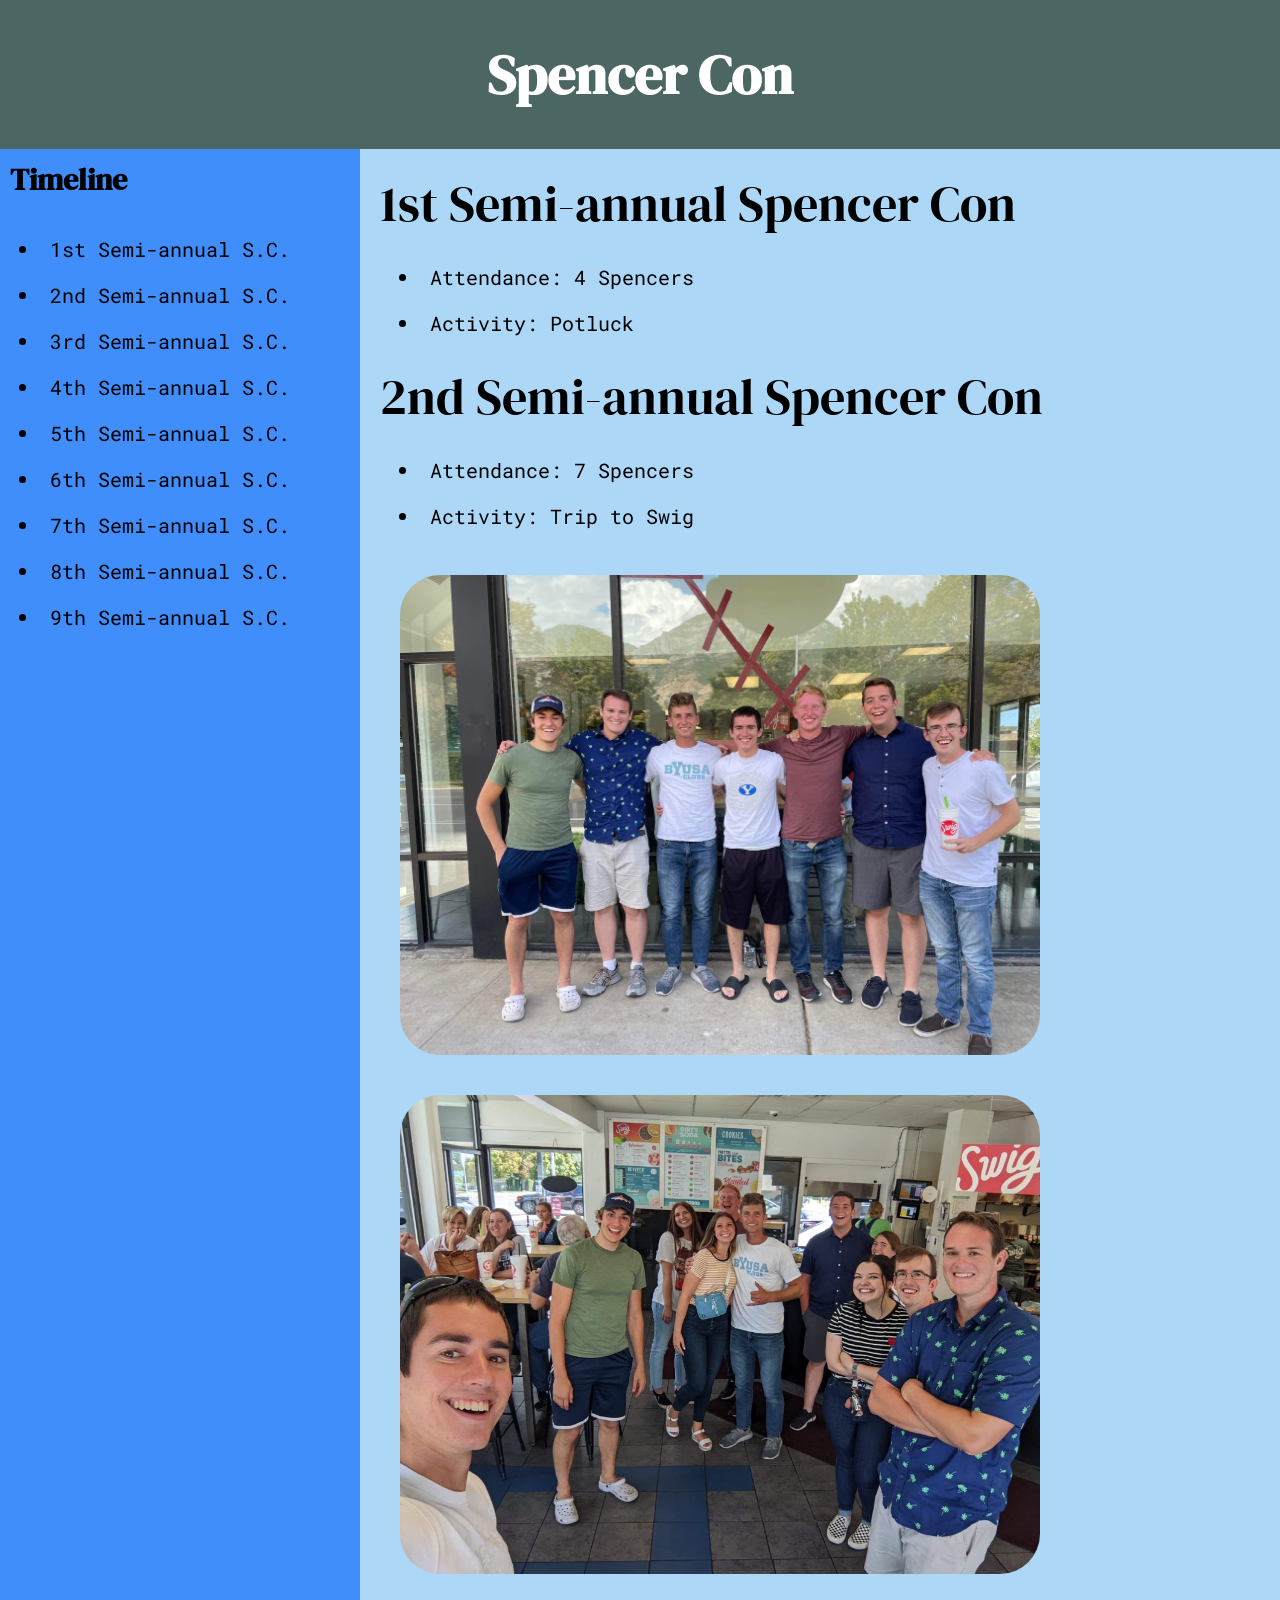
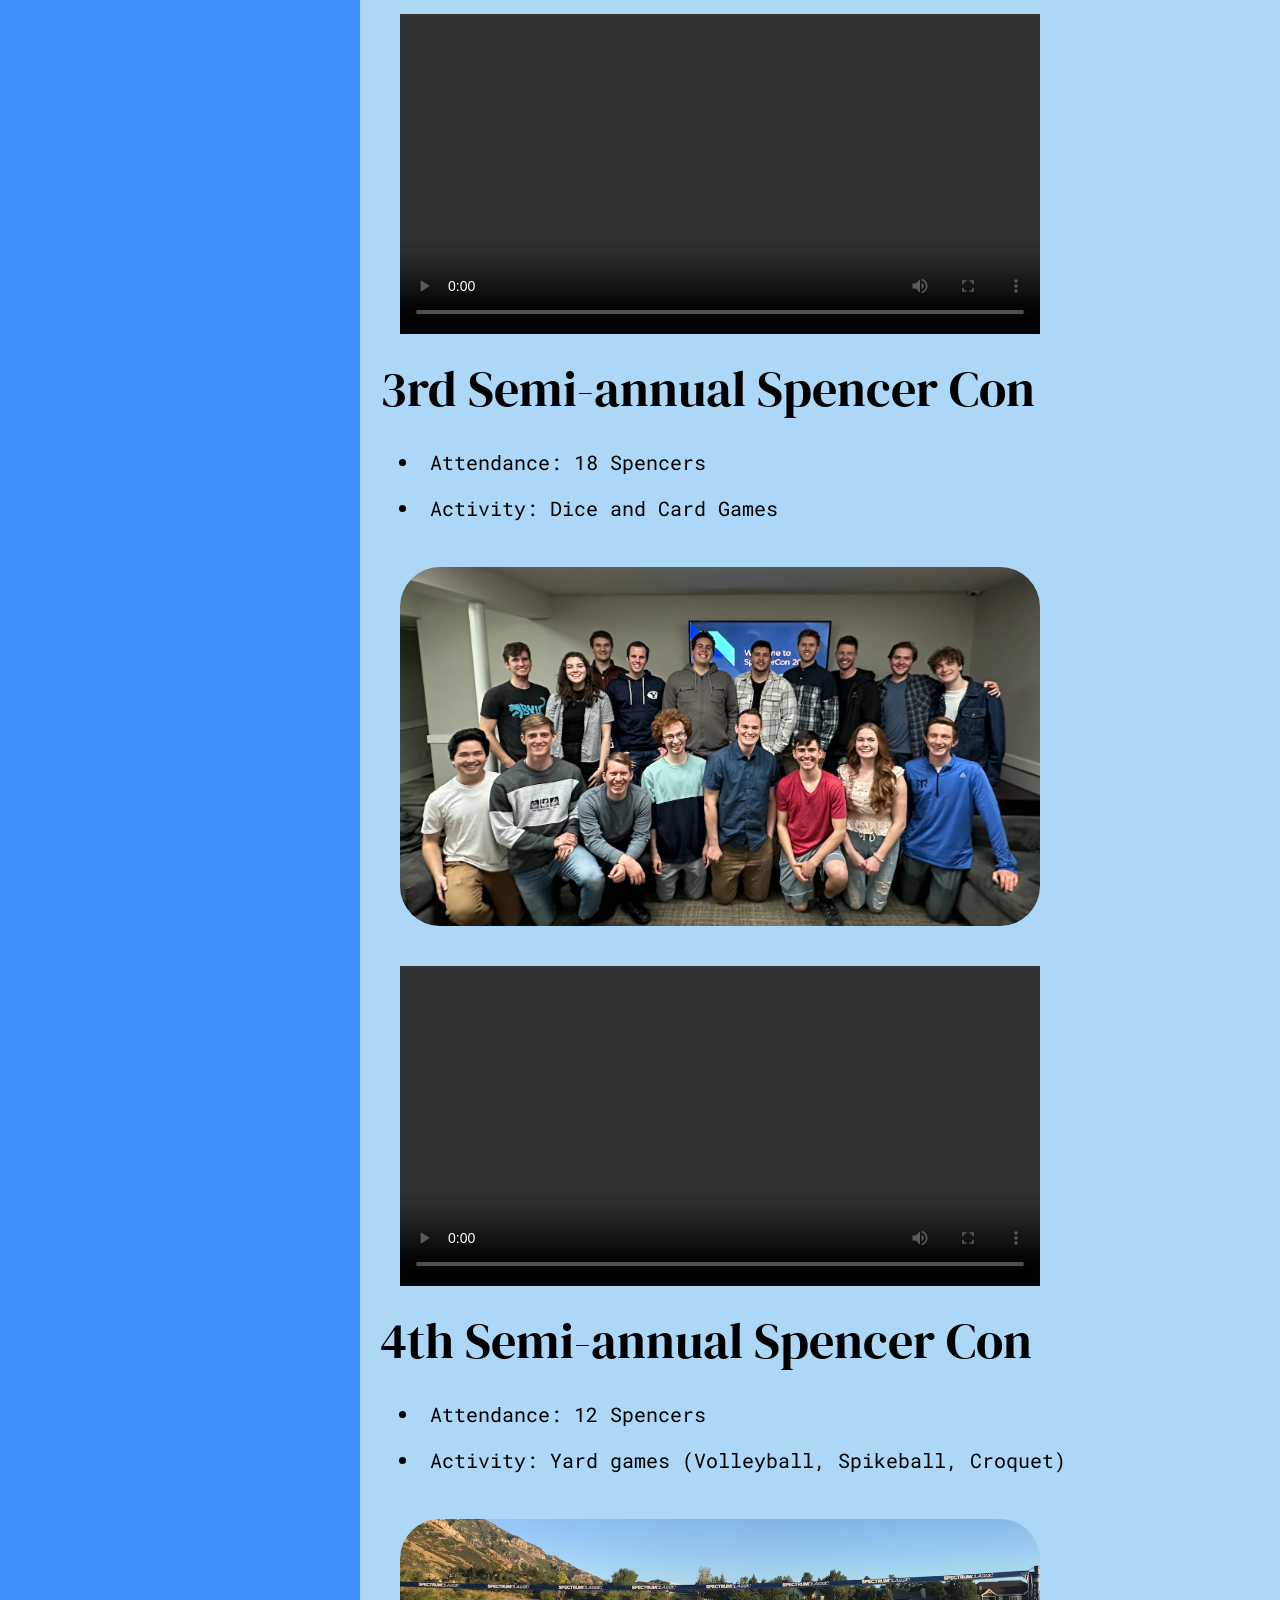
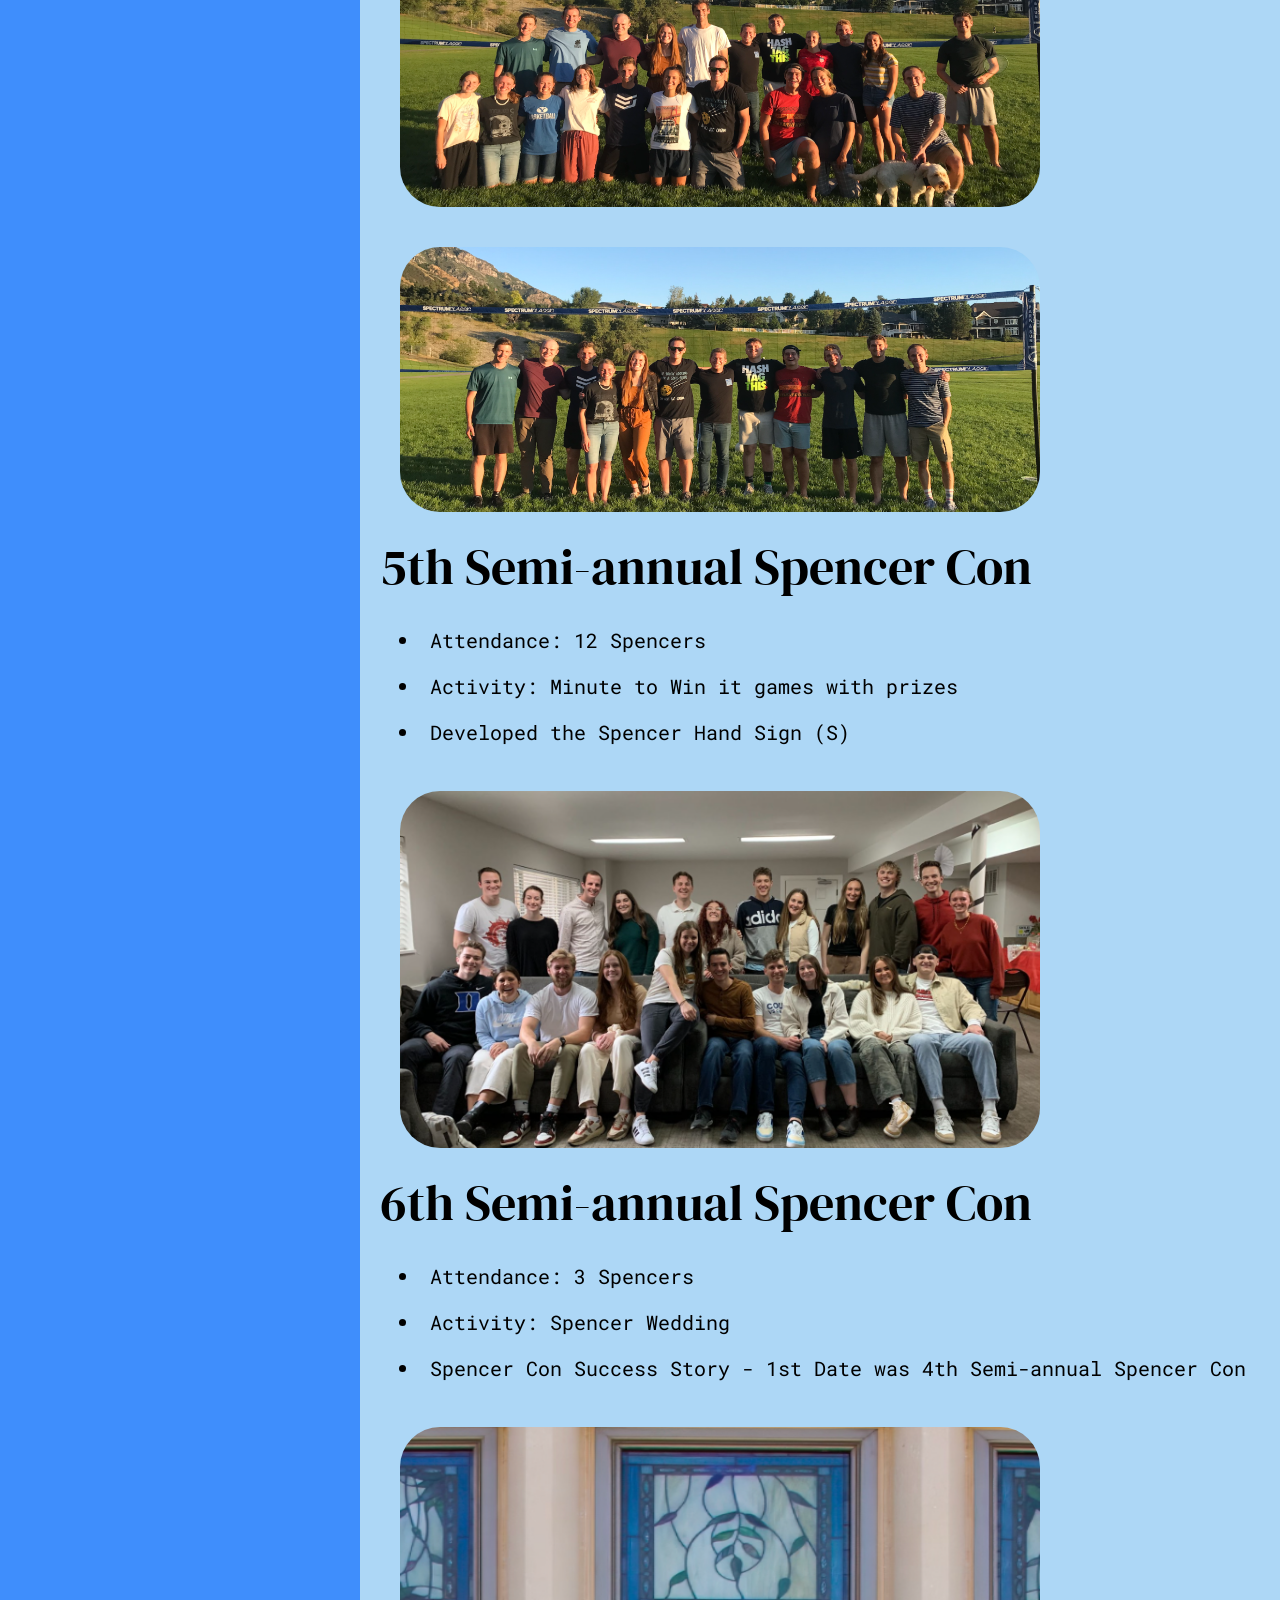
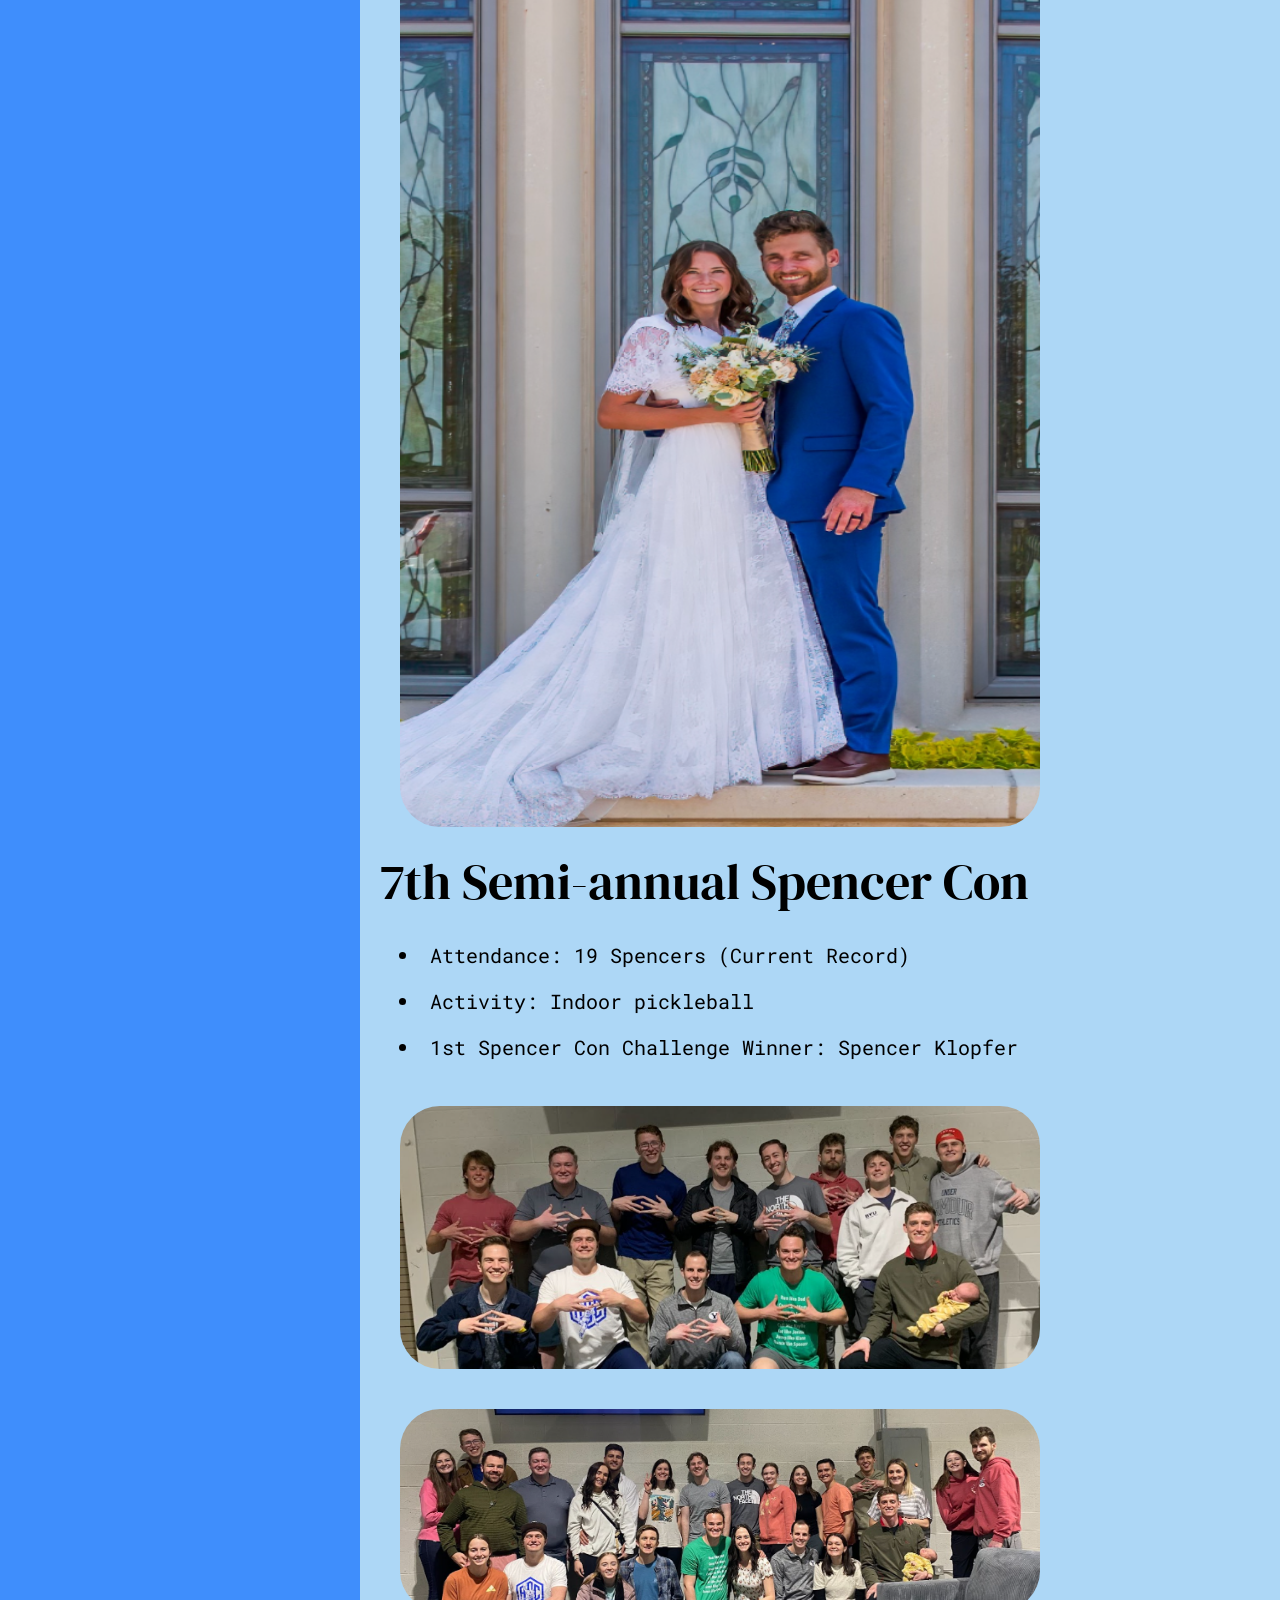
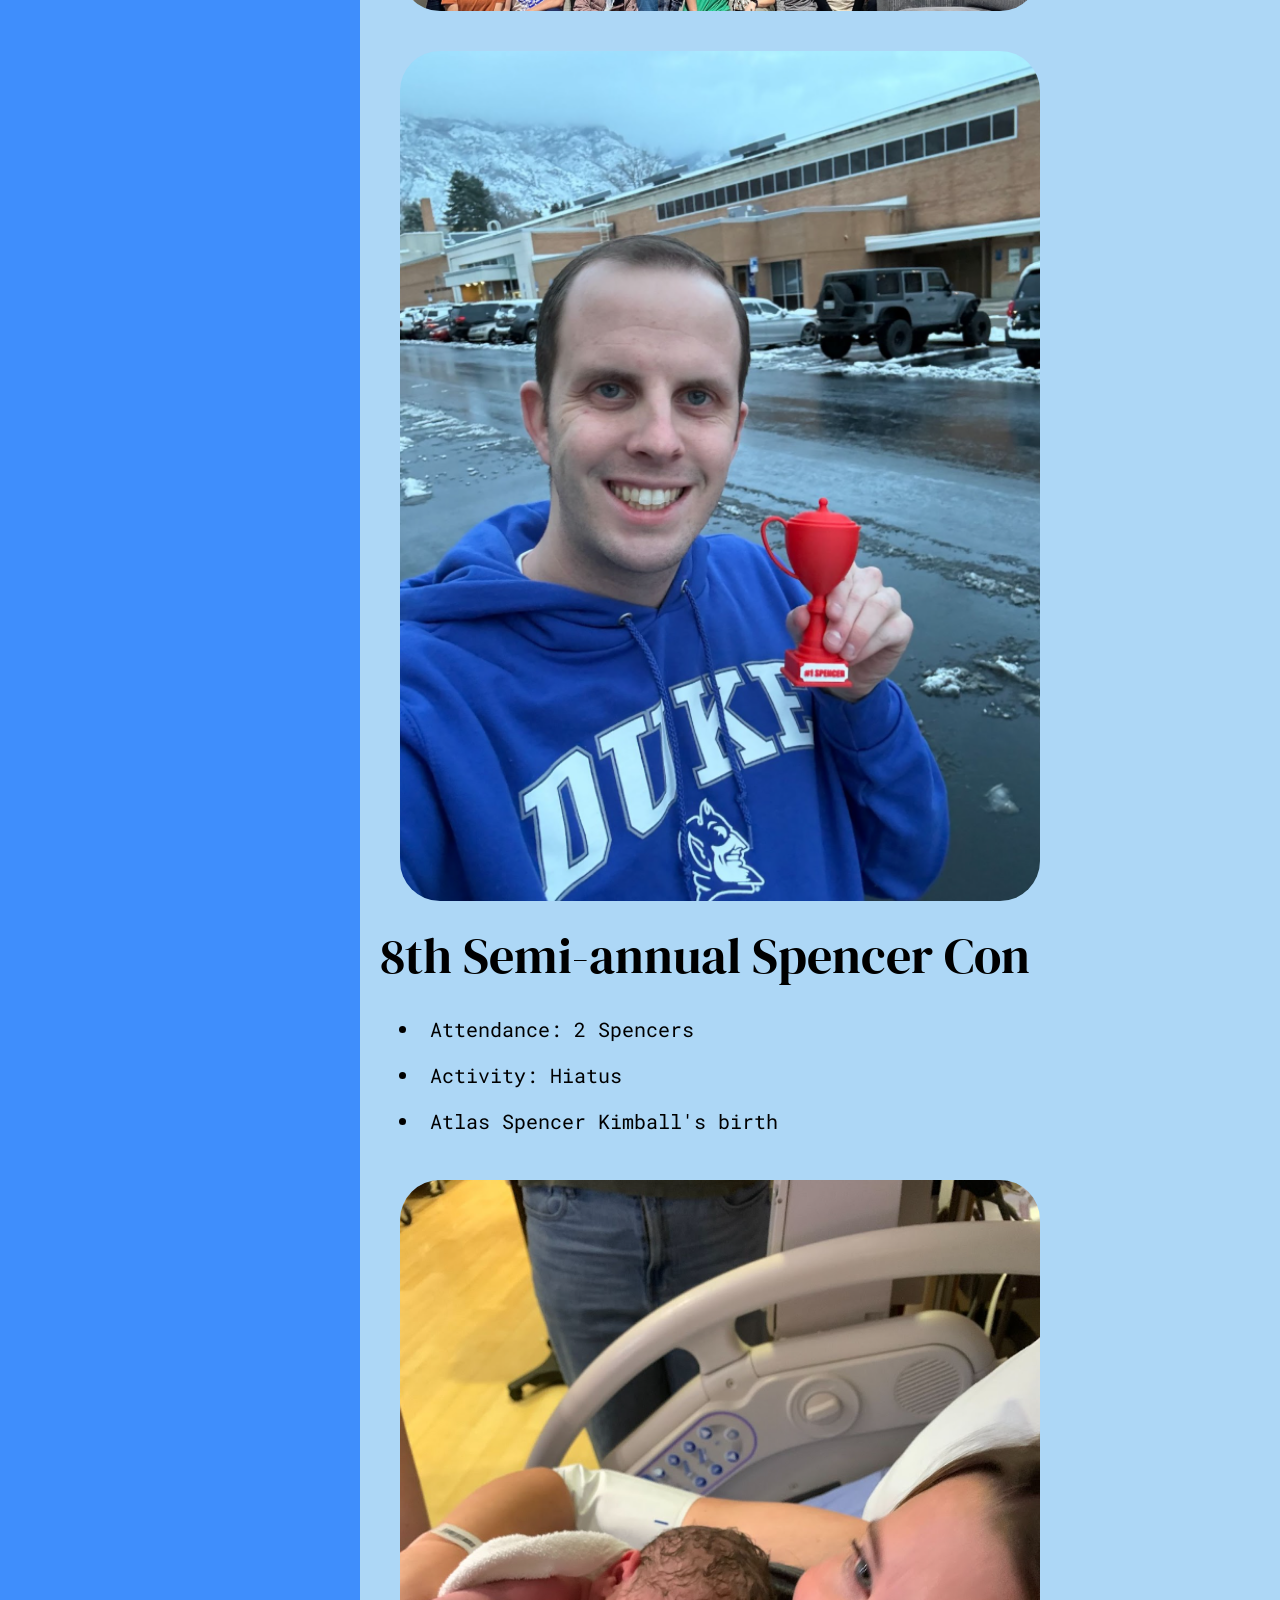
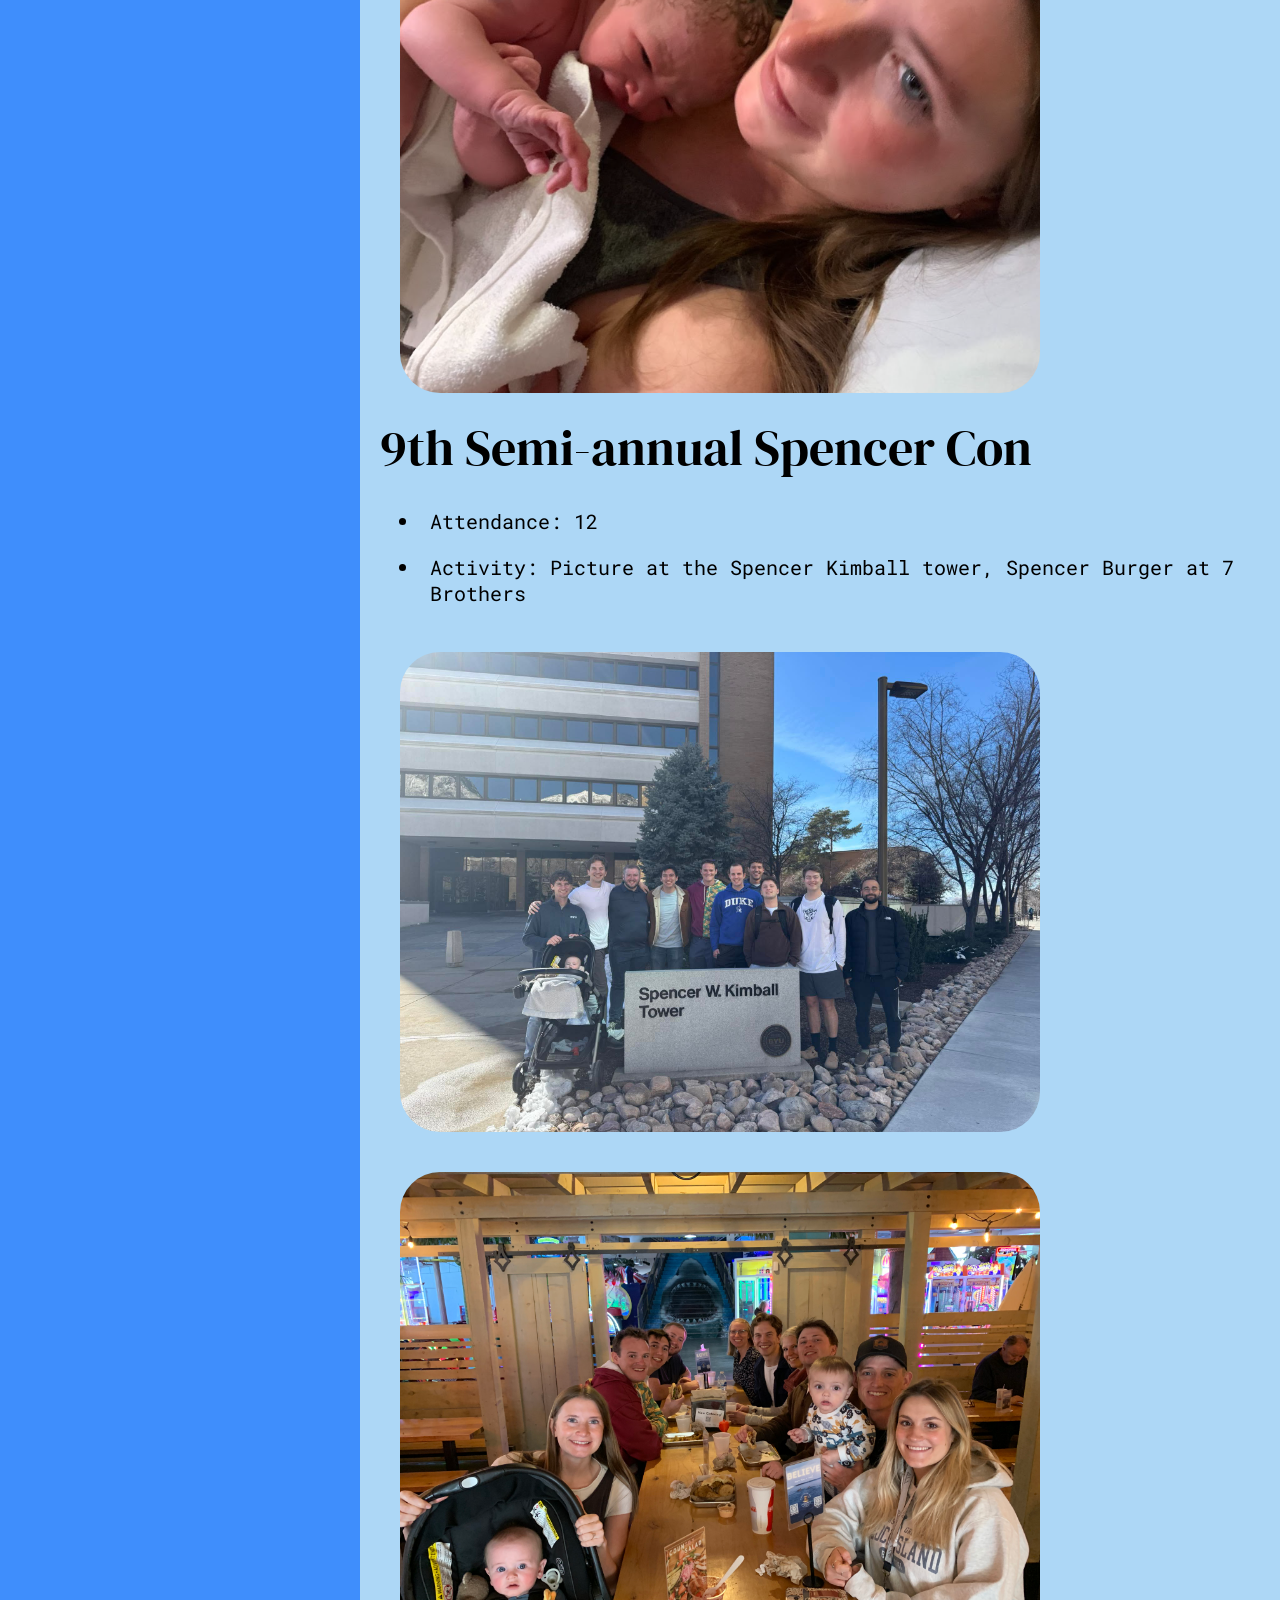
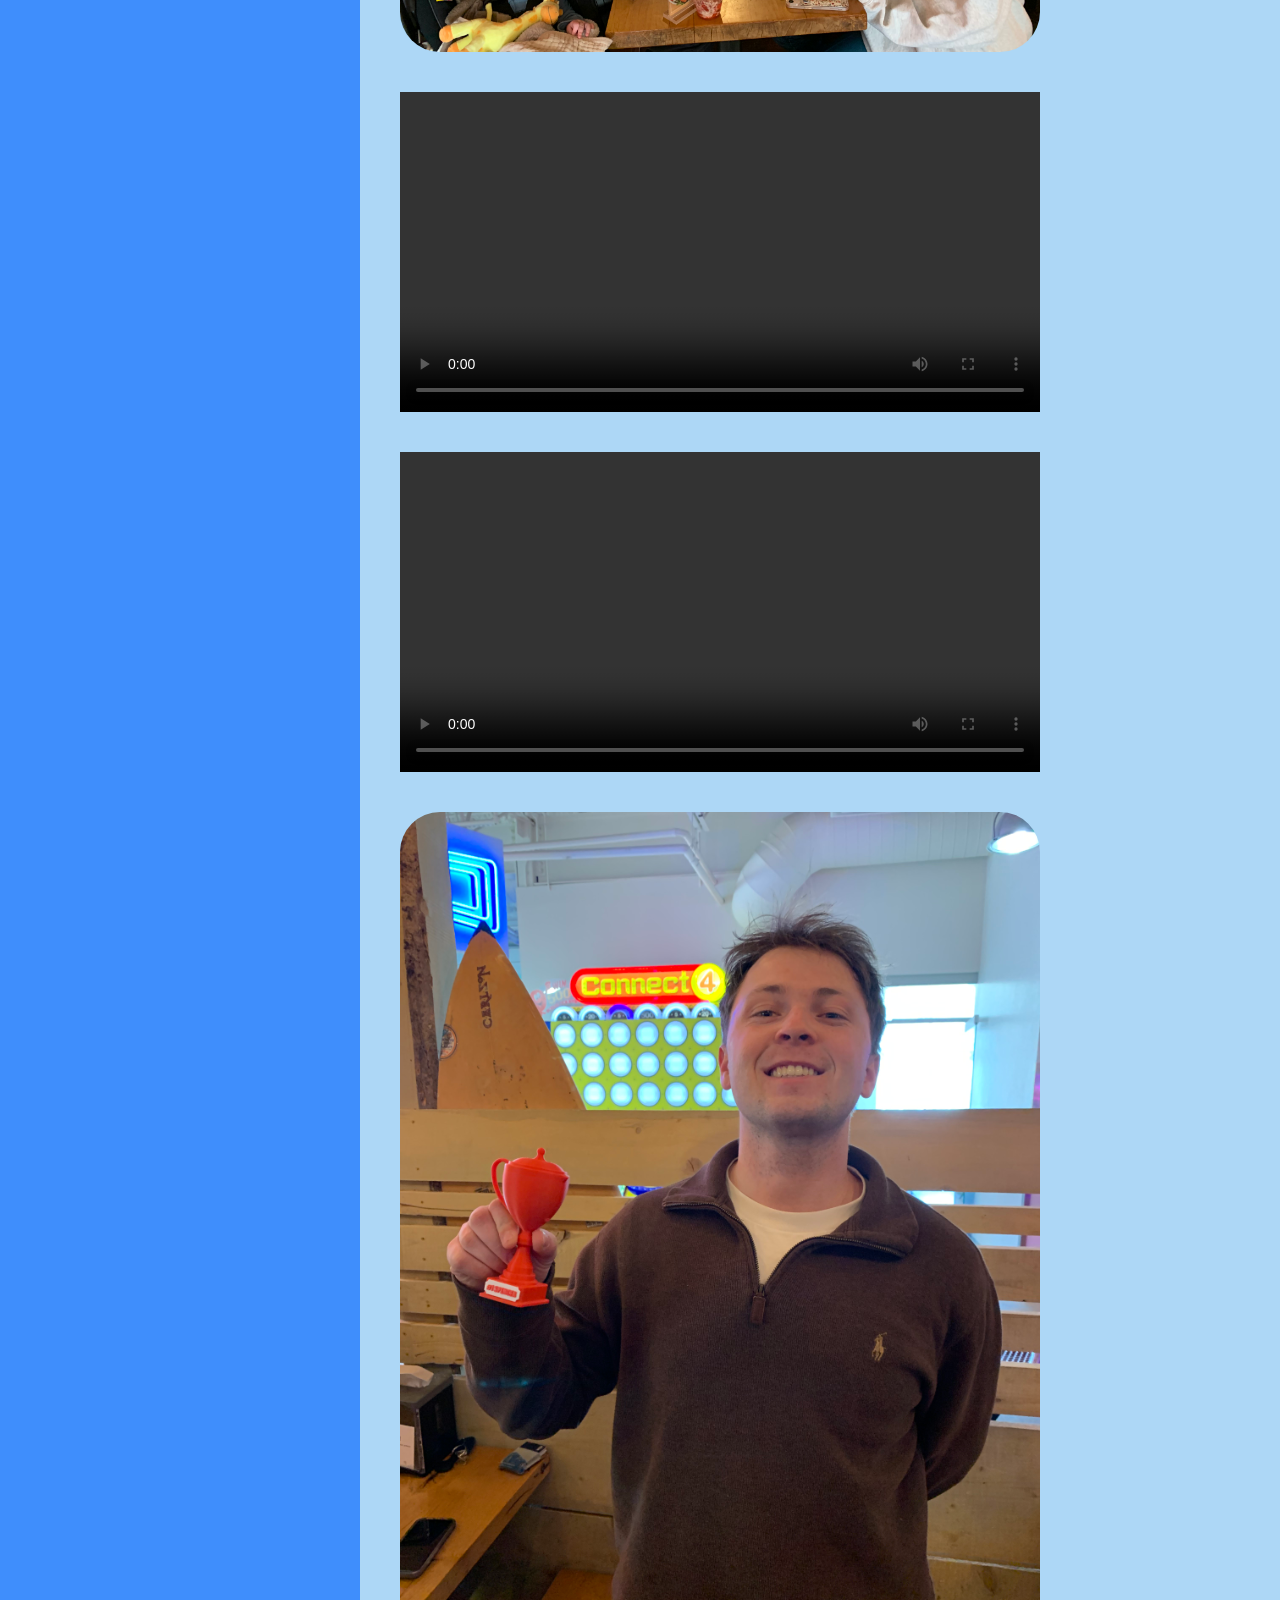
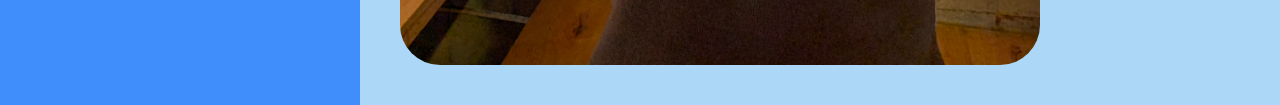
==== history.html @ 9cb213ca "Updated the history html file" ====
<!DOCTYPE html>
<html lang="en">
<head>
    <meta charset="UTF-8">
    <meta name="viewport" content="width=device-width, initial-scale=1.0">
    <link rel="stylesheet" href="styles.css">
    <link rel="icon" type="png" href="s_c_icon.png">
    <title>SpencerCon</title>

    <!-- Objective - Using my devtool demo font pairing! -->
    <link rel="preconnect" href="https://fonts.googleapis.com">
    <link rel="preconnect" href="https://fonts.gstatic.com" crossorigin>
    <link href="https://fonts.googleapis.com/css2?family=DM+Serif+Display:ital@0;1&family=Roboto+Mono:ital,wght@0,100..700;1,100..700&display=swap" rel="stylesheet">
</head>

<!-- Header -->
<header>
    <div class="header-container">
        <h1>Spencer Con</h1>

    </div>
</header>

<!-- Side Bar Navigation -->
<aside>
    <h3>Timeline</h3>

    <ul>
        <li>1st Semi-annual S.C.</li>
        <li>2nd Semi-annual S.C.</li>
        <li>3rd Semi-annual S.C.</li>
        <li>4th Semi-annual S.C.</li>
        <li>5th Semi-annual S.C.</li>
        <li>6th Semi-annual S.C.</li>
        <li>7th Semi-annual S.C.</li>
        <li>8th Semi-annual S.C.</li>
        <li>9th Semi-annual S.C.</li>
    </ul>
    
</aside>

<body>
    <main>
        <div class="history-container">

            <!-- Spencer Con 1 -->
            <section id="SC1">
                
                <h1-main>
                    1st Semi-annual Spencer Con
                </h1-main>
                
                <ul>
                    <li>Attendance: 4 Spencers</li>
                    <li>Activity: Potluck</li>
                </ul>
            </section>
            
            <!-- Spencer Con 2 -->
             <section id="SC2">
                <h1-main>
                    2nd Semi-annual Spencer Con
                </h1-main>

                <ul>
                    <li> Attendance: 7 Spencers</li>
                    <li> Activity: Trip to Swig</li>
                </ul>

                <div class="img-history-container">

                    <img class="img-history" src="spencercon_2_img1.png" alt="Spencer Con 2 Image 1">
                    <img class="img-history" src="spencercon_2_img2.png" alt="Spencer Con 2 Image 2">
                    
                    <video class="history-video" controls>
                        <source src="spencercon_2_mov1.MOV" type="video/mp4">
                    </video>
                </div> 
                
            </section>

            <!-- Spencer Con 3 -->
            <section id="SC3">
                <h1-main>
                    3rd Semi-annual Spencer Con
                </h1-main>
                
                <ul>
                    <li> Attendance: 18 Spencers </li>
                    <li> Activity: Dice and Card Games </li>
                </ul>
                
                <div class="img-history-container">

                    <img class="img-history" src="spencercon_3_img1.png" alt="Spencer Con 3 Image 1">
                    
                    <video class="history-video" controls>
                        <source src="spencercon_3_mov1.MOV" type="video/mp4">
                    </video>
                </div>
                <!-- <video autoplay muted loop playsinline class="history-video">
                    <source src="spencercon_3_mov1.MOV" type="video/mp4">
                </video> -->
            </section>


            <!-- Spencer Con 4 -->
             <section id="SC4">
                <h1-main>
                    4th Semi-annual Spencer Con
                </h1-main>

                <ul>
                    <li> Attendance: 12 Spencers </li>
                    <li> Activity: Yard games (Volleyball, Spikeball, Croquet) </li>
                </ul>

                <div class="img-history-container">

                    <img class="img-history" src="spencercon_4_img1.png" alt="Spencer Con 4 Image 1">
                    <img class="img-history" src="spencercon_4_img2.png" alt="Spencer Con 4 Image 2">
                </div>
            </section>
            
            
            <!-- Spencer Con 5 -->
            <section id="SC5">
                <h1-main>
                    5th Semi-annual Spencer Con
                </h1-main>
                
                <ul>
                    <li> Attendance: 12 Spencers</li>
                    <li> Activity: Minute to Win it games with prizes </li>
                    <li> Developed the Spencer Hand Sign (S) </li>
                </ul>

                <div class="img-history-container">
                    <img class="img-history" src="spencercon_5_img1.png" alt="Spencer Con 5 Image 1">
                </div>
            </section>


            <!-- Spencer Con 6 -->
             <section id="SC6">
                <h1-main>
                    6th Semi-annual Spencer Con
                </h1-main>

                <ul>
                    <li> Attendance: 3 Spencers </li>
                    <li> Activity: Spencer Wedding </li>
                    <li> Spencer Con Success Story - 1st Date was 4th Semi-annual Spencer Con </li>
                </ul>

                <div class="img-history-container">
                    <img class="img-history" src="spencercon_6_img1_hiatus.png" alt="Spencer Con 6 Wedding">
                </div>

            </section>


            <!-- Spencer Con 7 -->
             <section id="SC7">
                <h1-main>
                    7th Semi-annual Spencer Con
                </h1-main>

                <ul>
                    <li> Attendance: 19 Spencers (Current Record) </li>
                    <li> Activity: Indoor pickleball </li>
                    <li> 1st Spencer Con Challenge Winner: Spencer Klopfer </li>
                </ul>

                <div class="img-history-container">
                    <img class="img-history" src="spencercon_7_img1.png" alt="Spencer Con Image 1">
                    <img class="img-history" src="spencercon_7_img2.png" alt="Spencer Con Image 2">
                    <img class="img-history" src="spencercon_7_champion.png" alt="Spencer Con Champion 1">
                </div>
            </section>


            <!-- Spencer Con 8 -->
             <section id="SC8">
                <h1-main>
                    8th Semi-annual Spencer Con
                </h1-main>

                <ul>
                    <li> Attendance: 2 Spencers </li>
                    <li> Activity: Hiatus </li>
                    <li>Atlas Spencer Kimball's birth</li>
                </ul>

                <div class="img-history-container">
                    <img class="img-history" src="spencercon_8_img1_hiatus.png" alt="Spencer Birth">
                </div>
            </section>


            <!-- Spencer Con 9 -->
             <section id="SC9">
                <h1-main>
                    9th Semi-annual Spencer Con
                </h1-main>

                <ul>
                    <li> Attendance: 12 </li>
                    <li> Activity: Picture at the Spencer Kimball tower, Spencer Burger at 7 Brothers </li>
                </ul>

                <div class="img-history-container">
                    <img class="img-history" src="spencercon_9_tower_pic.JPEG" alt="Spencer Con Spencer Kimball tower">
                    <img class="img-history" src="spencercon_9_img1.jpg" alt="Spencer Con 9 Image 1">
                    
                    <video class="history-video" controls>
                        <source src="spencercon_9_hey_spencer.MOV" type="video/mp4">
                    </video>
                    
                    <video class="history-video" controls>
                        <source src="spencercon_9_mov2.MOV" type="video/mp4">
                    </video>  
                    
                    
                    <img class="img-history" src="spencercon_9_champion.jpg" alt="Spencer Con 9 Champion">
                </div>
            </section>


        </div>
    </main>
</body>



</html>
---- styles.css ----
/* ***************************************************************************************** */
/* Objective - Dev Tool demo from classmate -> Coolors palette using lock feature: */
/* ***************************************************************************************** */
:root {
  --icy-blue: #add7f6ff;
  --dusty-taupe: #a18276ff;
  --blue-energy: #3f8efcff;
  --granite: #4c6663ff;
  --tan: #dab785ff;
}


/* ***************************************************************************************** */
/* Objective - My Dev Tool Demo font pairing CSS Code */
/* ***************************************************************************************** */
.dm-serif-display-regular {
  font-family: "DM Serif Display", serif;
  font-weight: 500;
  font-style: normal;
}

.dm-serif-display-regular-italic {
  font-family: "DM Serif Display", serif;
  font-weight: 500;
  font-style: italic;
}


.roboto-mono {
  font-family: "Roboto Mono", monospace;
  font-optical-sizing: auto;
  font-weight: 400;
  font-style: normal;
}

/* ************************************************************************************************************************** */
/* ***************** Including On Load Animations ************************************ */
/* ************************************************************************************************************************** */

/* Animation for the Cards */
.flip-in-hor-bottom {
	animation: flip-in-hor-bottom 0.5s cubic-bezier(0.250, 0.460, 0.450, 0.940) both;
}

@keyframes flip-in-hor-bottom {
  0% {
    transform: rotateX(80deg);
    opacity: 0;
  }
  100% {
    transform: rotateX(0);
    opacity: 1;
  }
}

/* Animation for the H1 Tag */
.bounce-in-top {
	animation: bounce-in-top 1.1s both;
}

@keyframes bounce-in-top {
  0% {
    transform: translateY(-500px);
    animation-timing-function: ease-in;
    opacity: 0;
  }
  38% {
    transform: translateY(0);
    animation-timing-function: ease-out;
    opacity: 1;
  }
  55% {
    transform: translateY(-65px);
    animation-timing-function: ease-in;
  }
  72% {
    transform: translateY(0);
    animation-timing-function: ease-out;
  }
  81% {
    transform: translateY(-28px);
    animation-timing-function: ease-in;
  }
  90% {
    transform: translateY(0);
    animation-timing-function: ease-out;
  }
  95% {
    transform: translateY(-8px);
    animation-timing-function: ease-in;
  }
  100% {
    transform: translateY(0);
    animation-timing-function: ease-out;
  }
}


/* ************************************************************************************************************************* */
/* ************************************************ Main/Default Setup ************************************************ */
/* ************************************************************************************************************************* */
/* Grid Set up */
body {
  margin: 0px;
  min-height: 100vh;
  display: grid;
  
  /* Use `grid-template` to control the sizing of these areas. */
  /* grid-template-columns: 1fr; */
  grid-template: auto 1fr auto / minmax(375px, 800px) 1fr;

  /* Use `grid-template-areas` to define four named areas: `header`, `main`, `sidebar`, `footer`. */
  grid-template-areas:
    "header"
    "main"
    "footer";
    gap: 0;
    box-sizing: border-box;
}

/* ************************************************************************************************************************* */
/* ************************************************ Headers ************************************************ */
/* ************************************************************************************************************************* */

h1 {
  font-size: 30px;
  color: white;
  font-family: "DM Serif Display", serif;
  animation: bounce-in-top 2s;
}

h1-main {
  font-size: 30px;
  color: black;
  font-family: "DM Serif Display", serif;
  animation: bounce-in-top 2s;
}

h2 {
  font-size: 25px;
  color: white;
  font-family: "DM Serif Display", serif;
  background-color: var(--dusty-taupe);
  border-radius: 10px 10px 0px 0px;
  margin: 0px 0 0px 0;
  padding: 10px;
  width: 300px;
}

h3 {
  margin: 0 auto;
  font-family: "DM Serif Display", serif;
  font-size: 30px;
  padding: 10px;
}

p {
  font-family: "Roboto Mono", monospace;
  margin-left: 10px;
  margin-bottom: 10px;
  margin-right: 10px;
  padding-top: 0px;
}

li {
  font-family: "Roboto Mono", monospace;
  font-size: 20px;
  padding: 10px;
}


/* ************************************************************************************************************************* */
/* ************************************************ Page Format ************************************************ */
/* ************************************************************************************************************************* */
header {
  background-color: var(--granite);
  grid-area: header;
  font-size: 30px;
  display: flex;
}

aside {
  background-color: var(--blue-energy);
  grid-area: sidebar;
  align-items: center;
  display: none;
}

main {
  background-color: var(--icy-blue);
  grid-area: main;
}

footer {
  grid-area: footer;
  background-color: var(--granite);
  box-sizing: border-box;
  padding: 10px;
}


/* ************************************************************************************************************************** */
/* ***************************************** Objective - Adding Neumorphism to the Button *********************************** */
/* ************************************************************************************************************************** */
button {
  font-family: "DM Serif Display", serif;
  font-size: 25px;
  
  color: #090909;
  font-size: 18px;
  border-radius: 0.5em;
  background: #e8e8e8;
  cursor: pointer;
  border: 1px solid #e8e8e8;
  transition: all 0.3s;
  box-shadow: 6px 6px 12px #c5c5c5, -6px -6px 12px #ffffff;
  
  padding: 10px;
  margin-bottom: 15px;
  margin-top: 20px;
}

button:active {
  color: #666;
  box-shadow: inset 4px 4px 12px #c5c5c5, inset -4px -4px 12px #ffffff;
}


/* ************************************************************************************************************************** */
/*  ************************************* Containers ********************************************** */
/* ************************************************************************************************************************** */
.header-container {
  align-items: center;
  margin: 0 auto;
  
}

.main-container {
  align-items: center;
  margin: 0 auto;
  display: flex;
  flex-direction: column;
  flex-wrap: wrap;
  
}

.history-container {
  margin: 20px;
  display: flex;
  flex-direction: column;
  flex-wrap: wrap;
}

.img-history-container {
  display: flex;
  flex-direction: column;
}



/* ************************************************************************************************************************** */
/* ************************************************ Cards ********************************************************** */
/* ************************************************************************************************************************** */

.main-card {
  background-color: rgb(251, 252, 251);
  display: flex;
  flex-direction: column;
  border-radius: 20px 20px 10px 10px;
  width: 320px;
  height: auto;
  margin-top: 10px;
  margin-bottom: 10px;
  align-items: center;
  animation: flip-in-hor-bottom 3s;
}

.main-card img {
  width: 90%;
  height: auto;
  object-fit: cover;
}



.img-history, .history-video {
  width: 20rem;
}

.img-history {
  border-radius: 60px; 
  padding: 20px;
  max-height: 1000px;
}

.history-video {
  padding: 20px;
  max-height: 1000px;
}


/* ******************************************************************************************************************************* */
/* *************** Bootstrap Media Breakpoints ****************************** */
/* ******************************************************************************************************************************* */

/* Small Screen */
@media screen and (min-width: 576px) {
  body {
    margin: 0;
    min-height: 100vh;
    display: grid;
    
    /* Use `grid-template` to control the sizing of these areas. */
    grid-template: auto 1fr auto / minmax(275px, 360px) 1fr;

    /* Use `grid-template-areas` to define four named areas: `header`, `main`, `sidebar`, `footer`. */
    grid-template-areas:
      "header header"
      "main main"
      "footer footer";
      gap: 0;
      box-sizing: border-box;
  }

  .main-card {
    width: 340px;
  }

  h2 {
    width: 320px;
    font-size: 30px;
  }

  h1 {
    font-size: 45px;
  }

  h1-main {
    font-size: 35px;
  }

  p {
    font-size: 20px;
  }

  .img-history, .history-video {
    width: 25rem;
  }


}

/* Medium Screen */
@media screen and (min-width: 768px) {
  body {
    /* margin: 0; */
    min-height: 100vh;
    /* min-width: 100vw; */
    display: grid;
    
    /* Use `grid-template` to control the sizing of these areas. */
    /* grid-template: auto 1fr auto / minmax(275px, 340px) 1fr; */

    /* Use `grid-template-areas` to define four named areas: `header`, `main`, `sidebar`, `footer`. */
    grid-template-areas:
      "header header"
      "main main"
      "footer footer";
      gap: 0;
      box-sizing: border-box;
  }

  .main-card {
    width: 380px;
  }

  h1 {
    font-size: 55px;
  }

  h1-main {
    font-size: 45px;
  }

  h2 {
    width: 360px;
    font-size: 35px;
  }

  p {
    font-size: 22px;
  }

  .img-history, .history-video {
    width: 30rem;
  }
}

/* Large Screen */
@media screen and (min-width: 992px) {
    body {
    margin: 0 auto;
    min-height: 100vh;
    display: grid;

    /* Use `grid-template-areas` to define four named areas: `header`, `main`, `sidebar`, `footer`. */
    grid-template-areas:
      "header header"
      "sidebar main"
      "footer footer";
      gap: 0;
      box-sizing: border-box;
  }

  .main-card {
    width: 400px;
  }

  h1 {
    font-size: 55px;
  }

  h1-main {
    font-size: 50px;
  }

  h2 {
    width: 380px;
    font-size: 35px;
  }


  p {
    font-size: 22px;
  }

  aside {
    background-color: var(--blue-energy);
    grid-area: sidebar;
    align-items: center;
    display:block;

  }
}



/* Extra Large Screen */
@media screen and (min-width: 1200px) {  
  .main-container {
    /* align-items: center; */
    margin: 0 auto;
    display: flex;
    flex-direction: column;
  }

  .main-card {
    /* padding: 20px; */
    margin: 20px;
  }

  aside {
    background-color: var(--blue-energy);
    grid-area: sidebar;
    align-items: center;
  }

  .img-history, .history-video {
    width: 40rem;
  }
}

/* Extra Extra Large Screen */
@media screen and (min-width: 1400px) {
  .main-container {
    flex-direction: row;
  }

  aside {
    background-color: var(--blue-energy);
    grid-area: sidebar;
    align-items: center;
  }

  .img-history, .history-video {
    width: 45rem;
  }

  li {
    font-size: 1.4rem;
  }
}

/* Largest Screen */
@media screen and (min-width: 2400px) {
  .main-container {
    flex-direction: row;
  }

  aside {
    background-color: var(--blue-energy);
    grid-area: sidebar;
    align-items: center;
  }

  .img-history, .history-video {
    width: 60rem;
  }

  li {
    font-size: 1.5rem;
  }
}
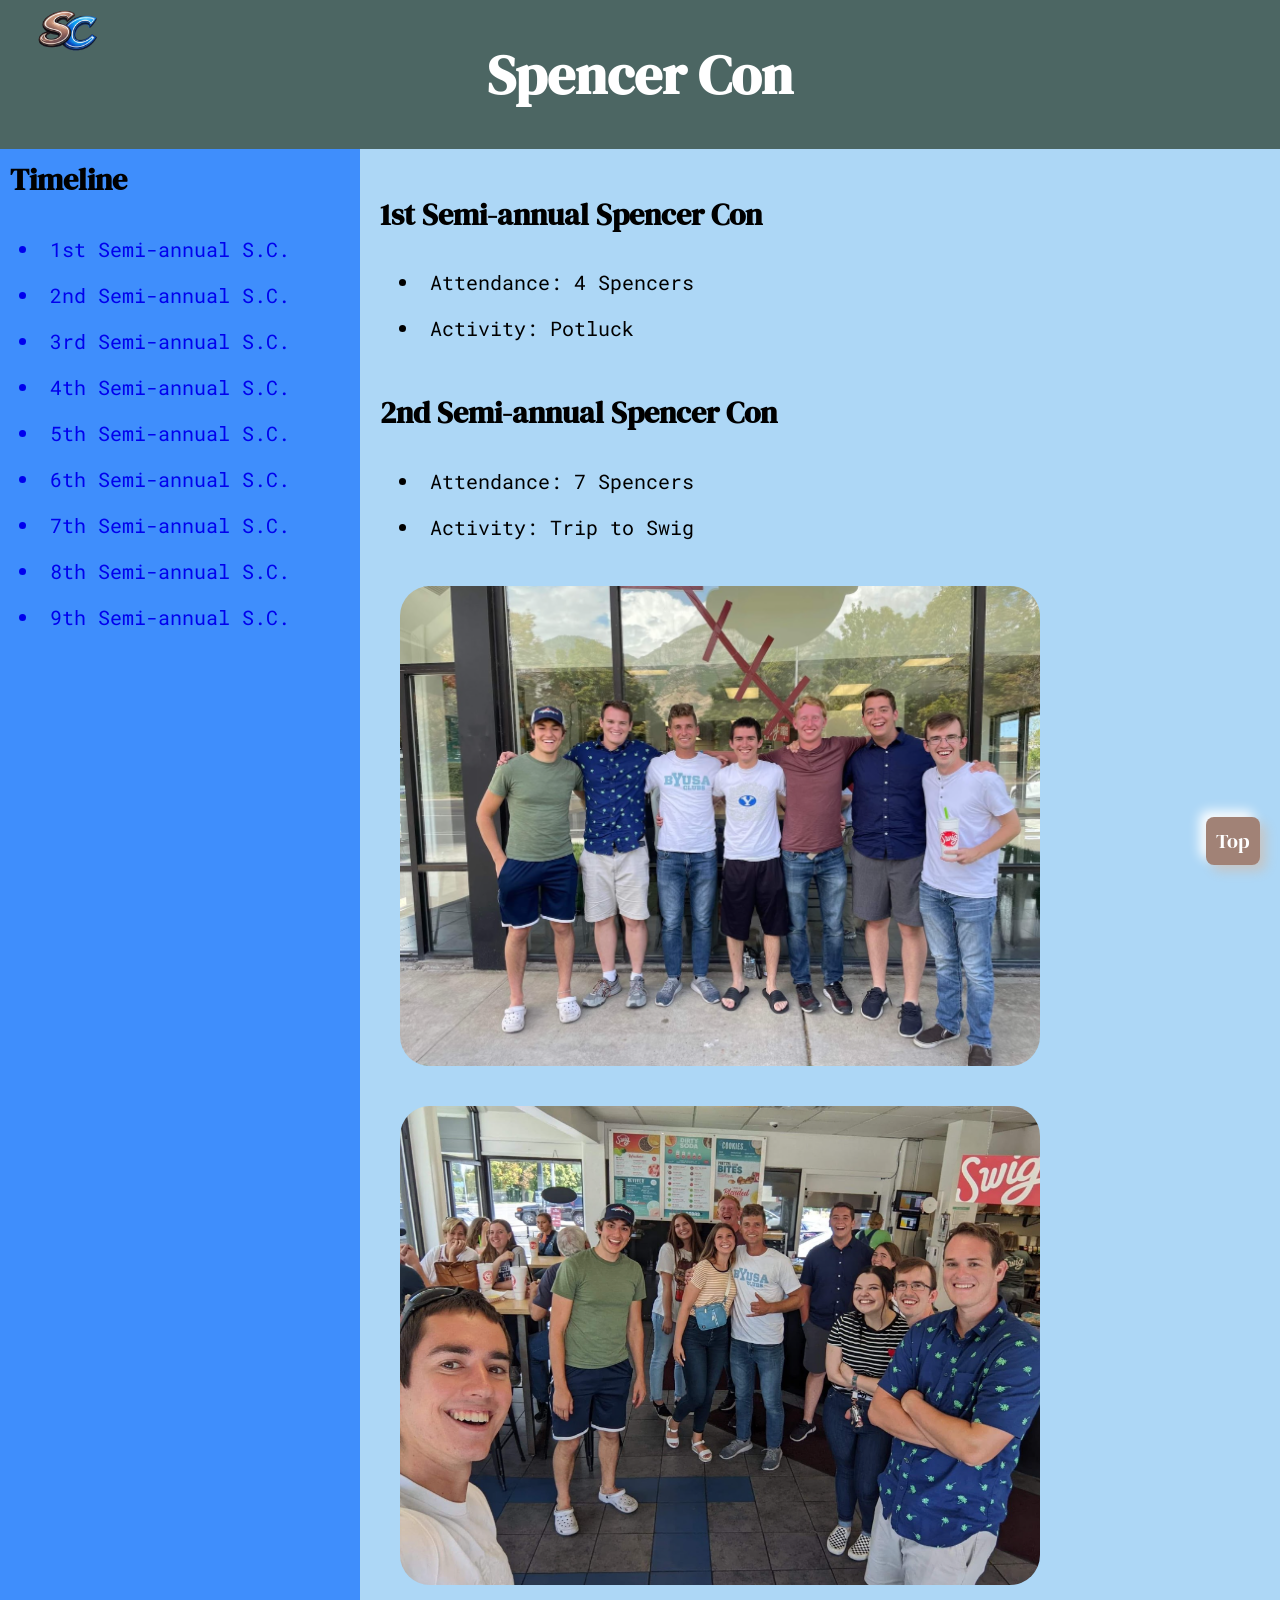
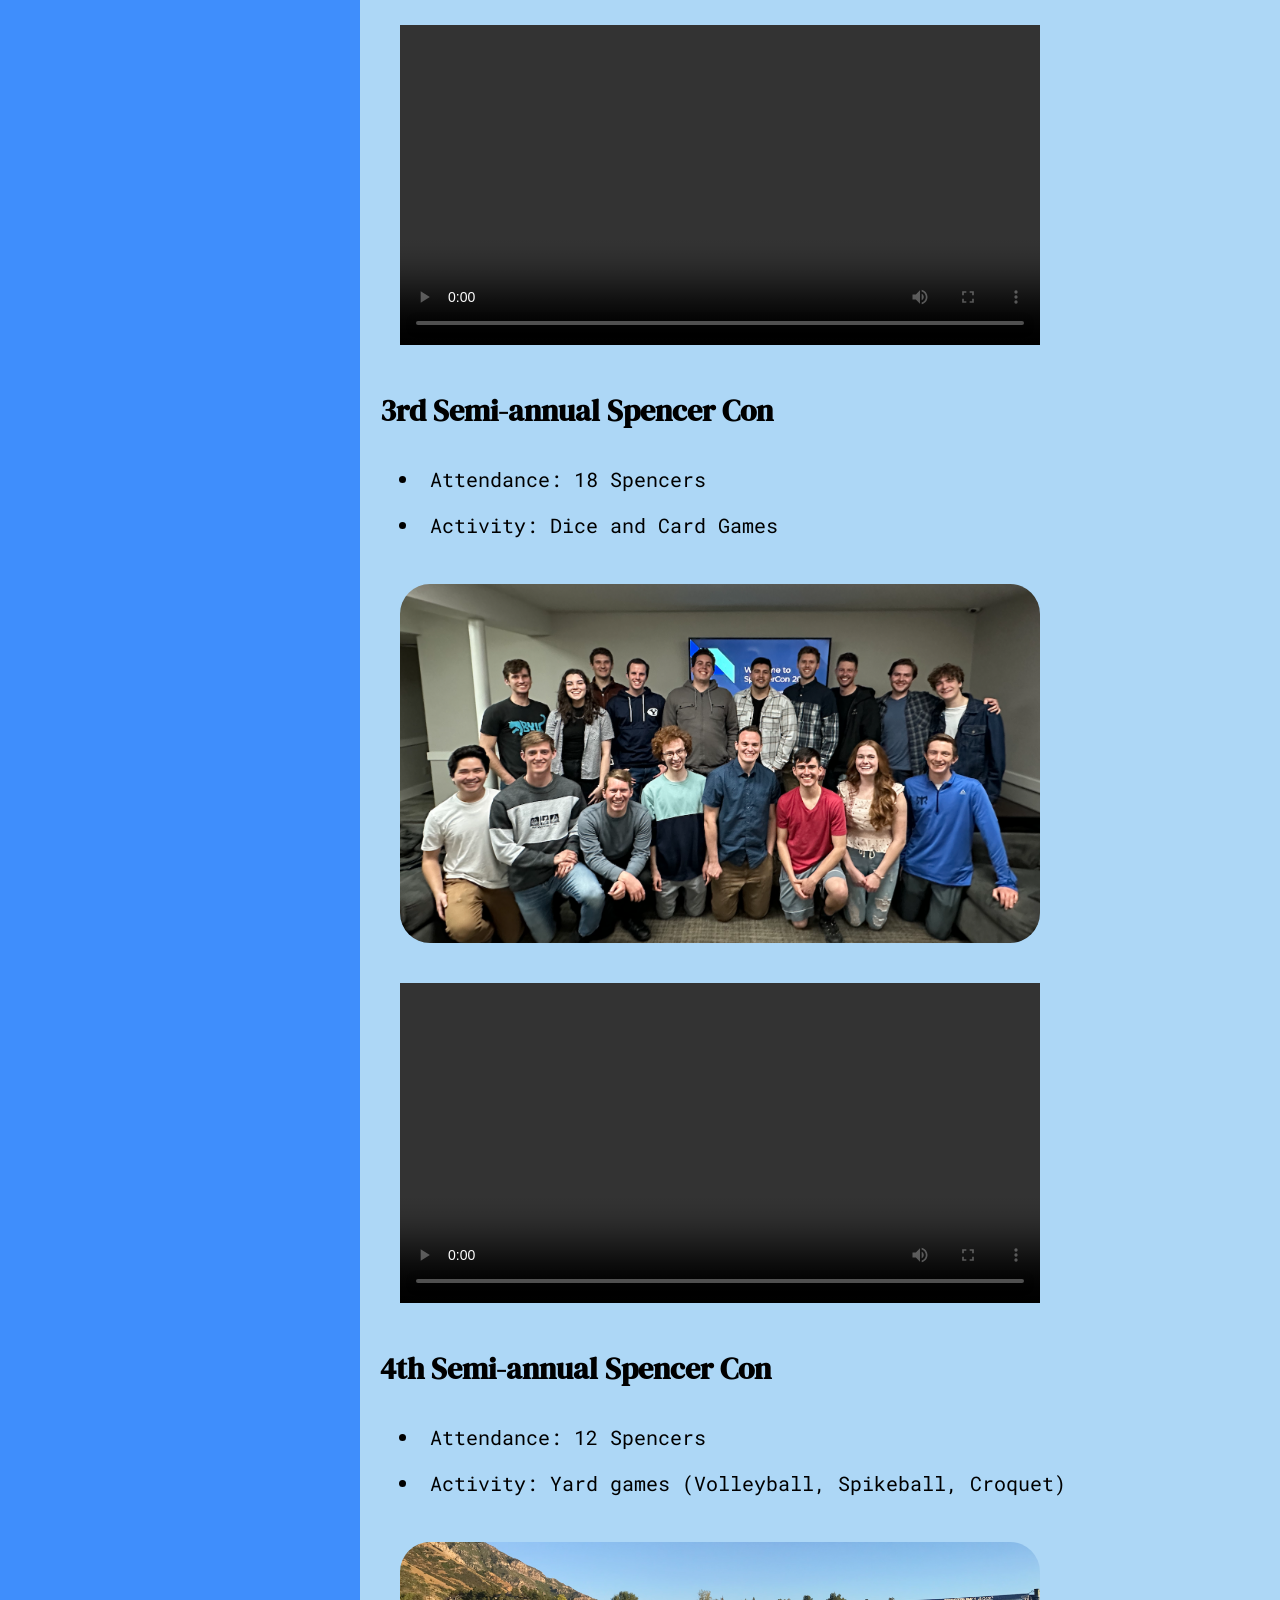
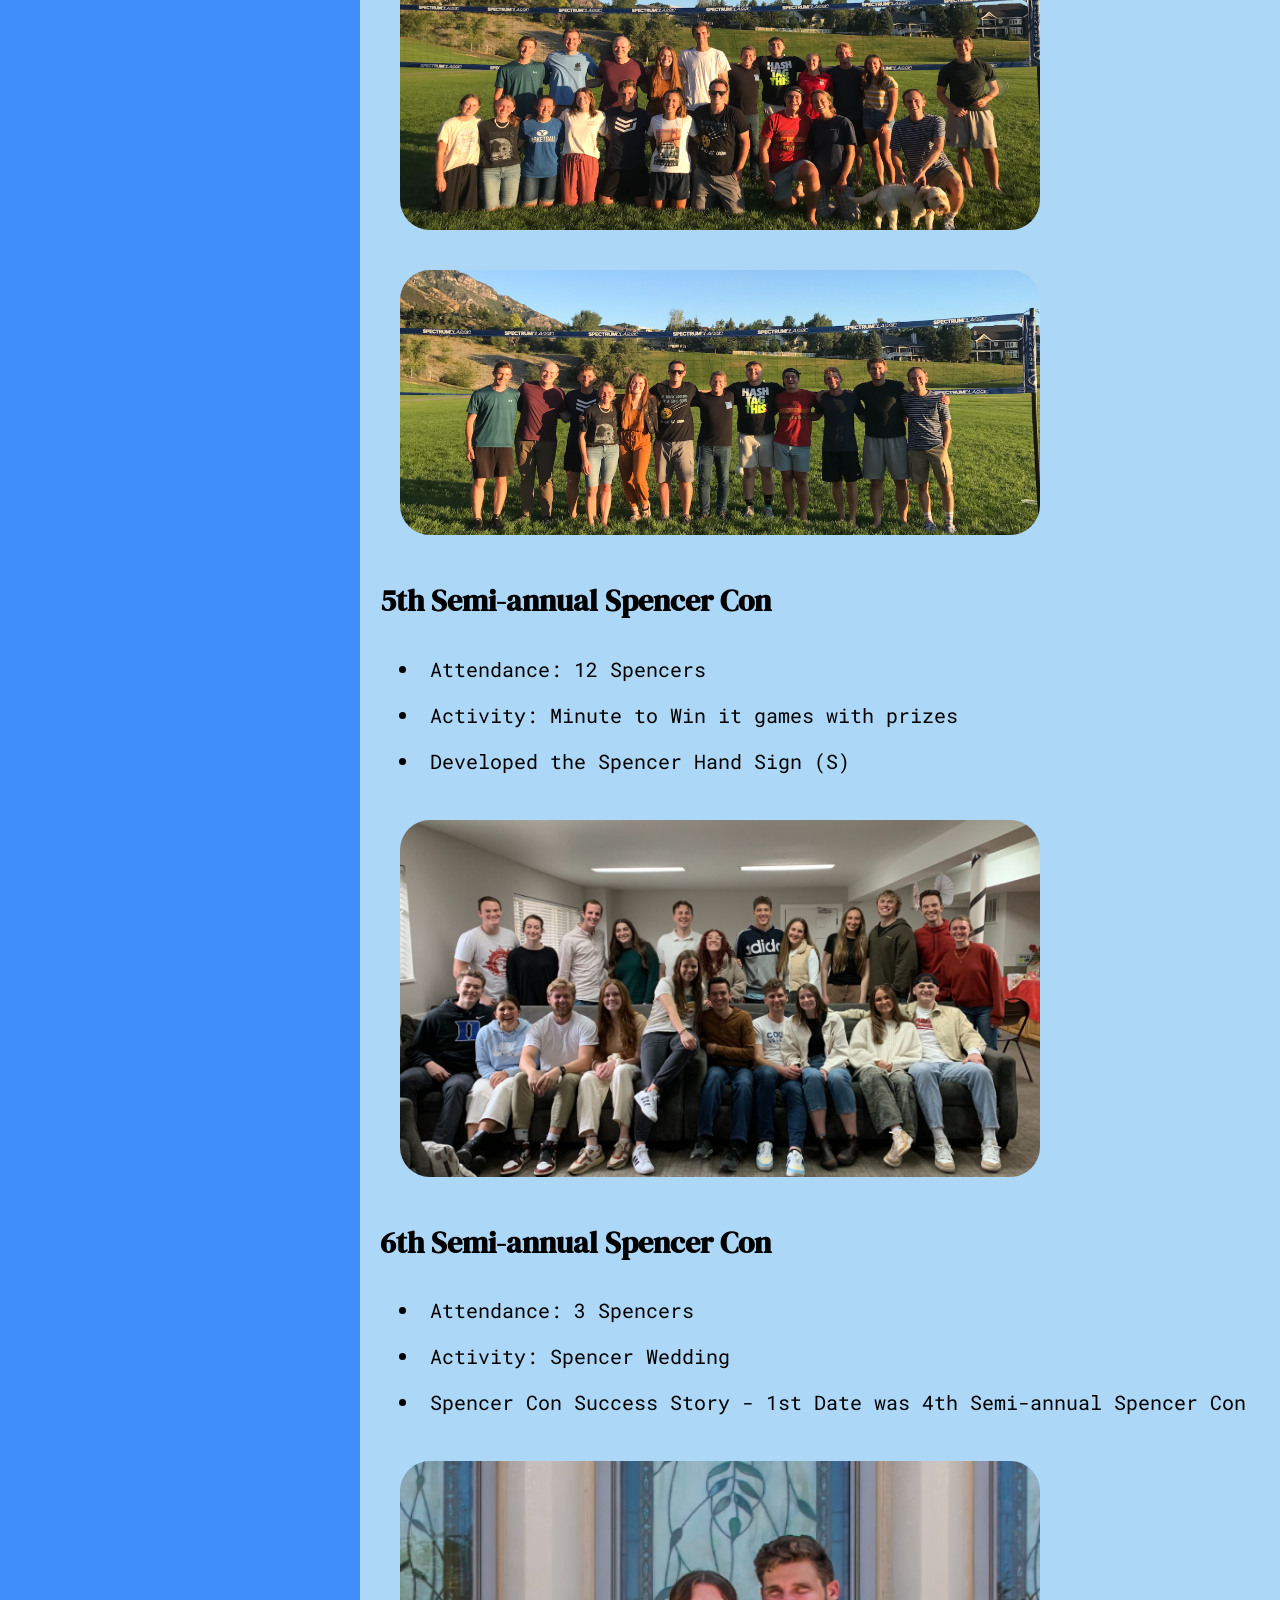
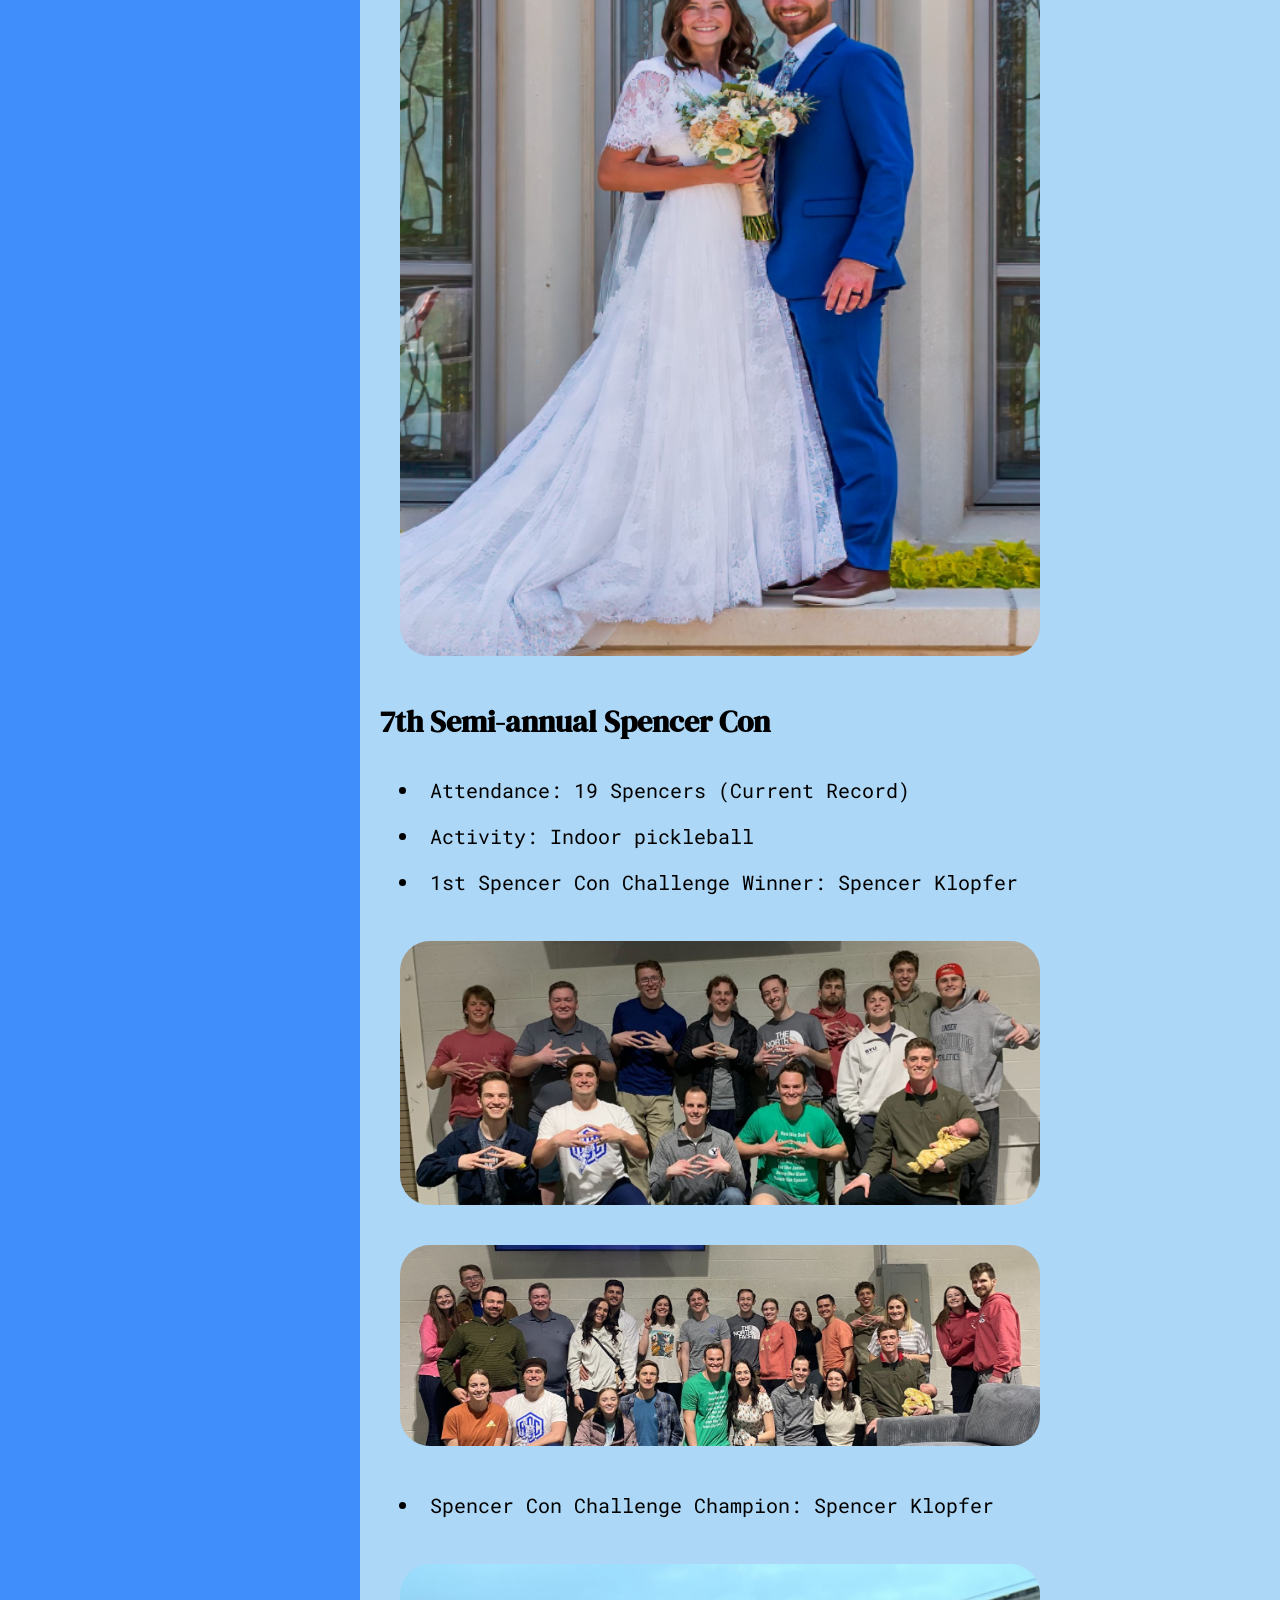
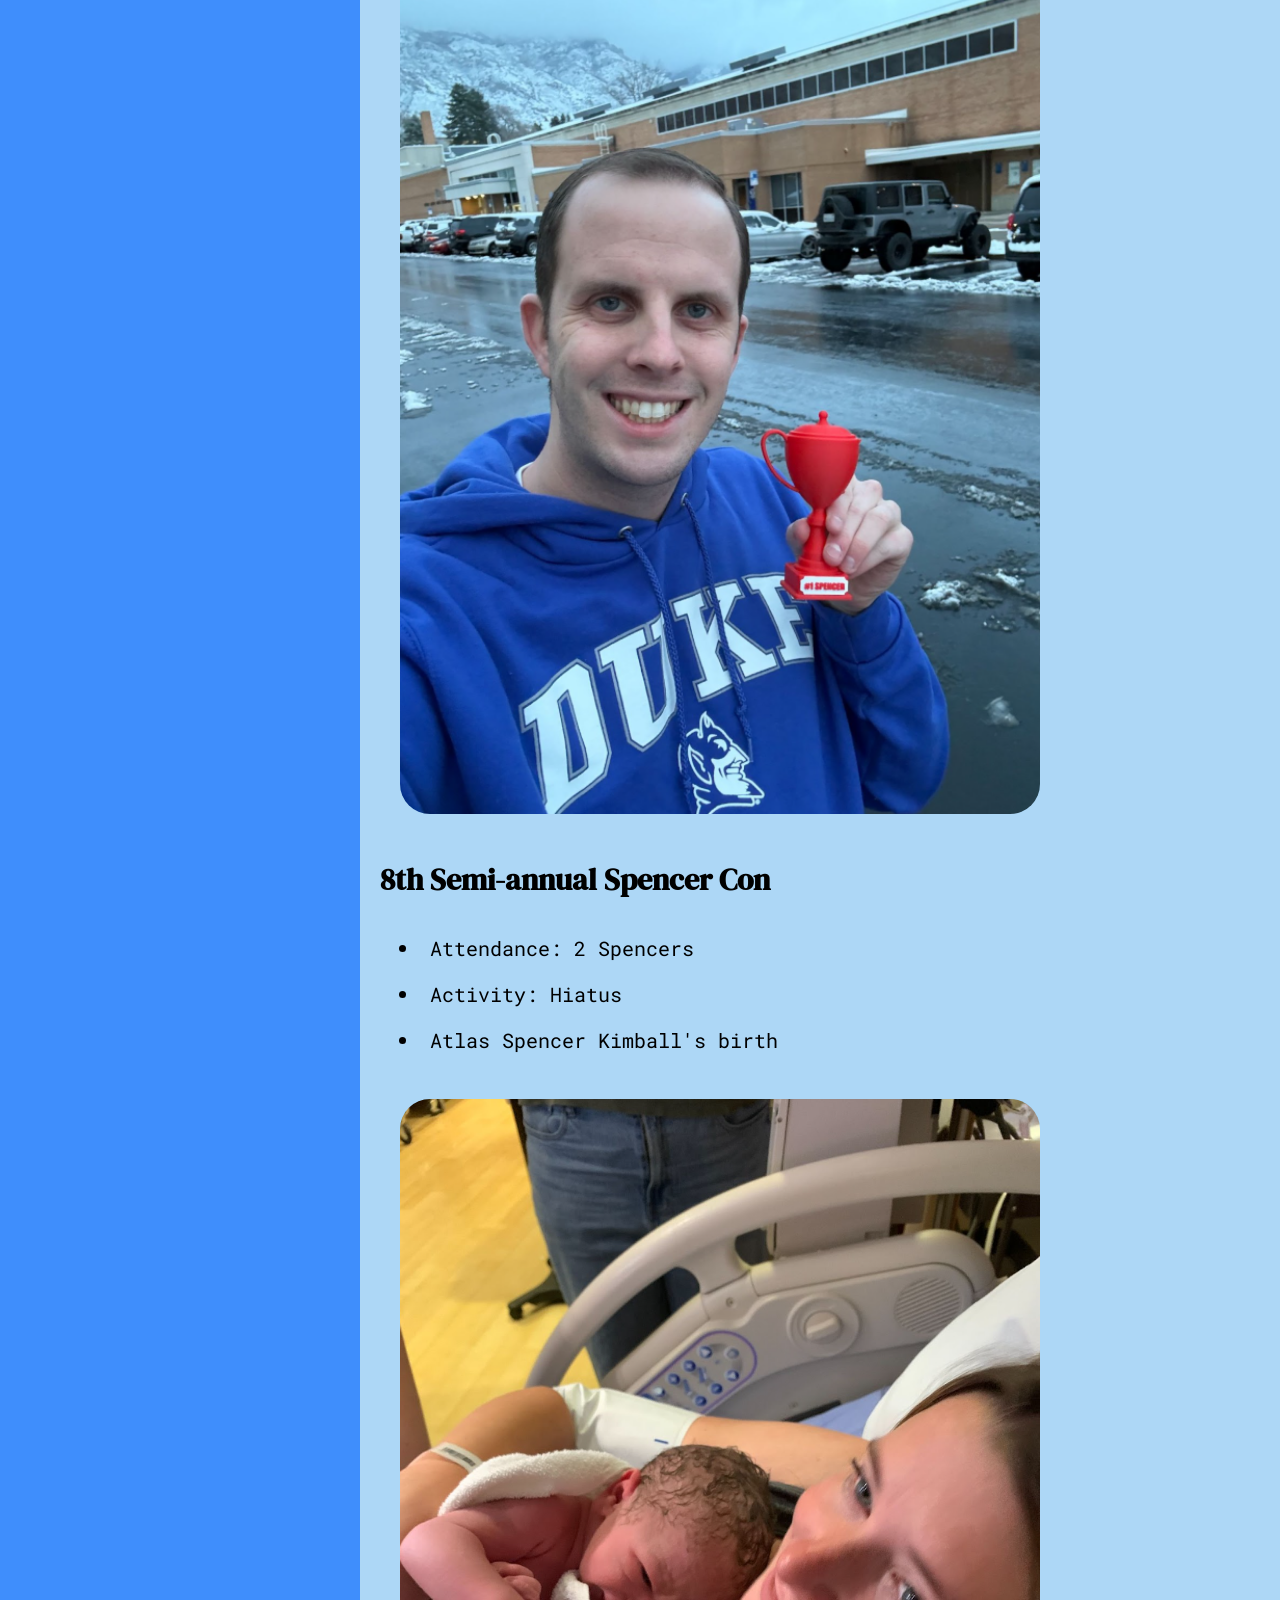
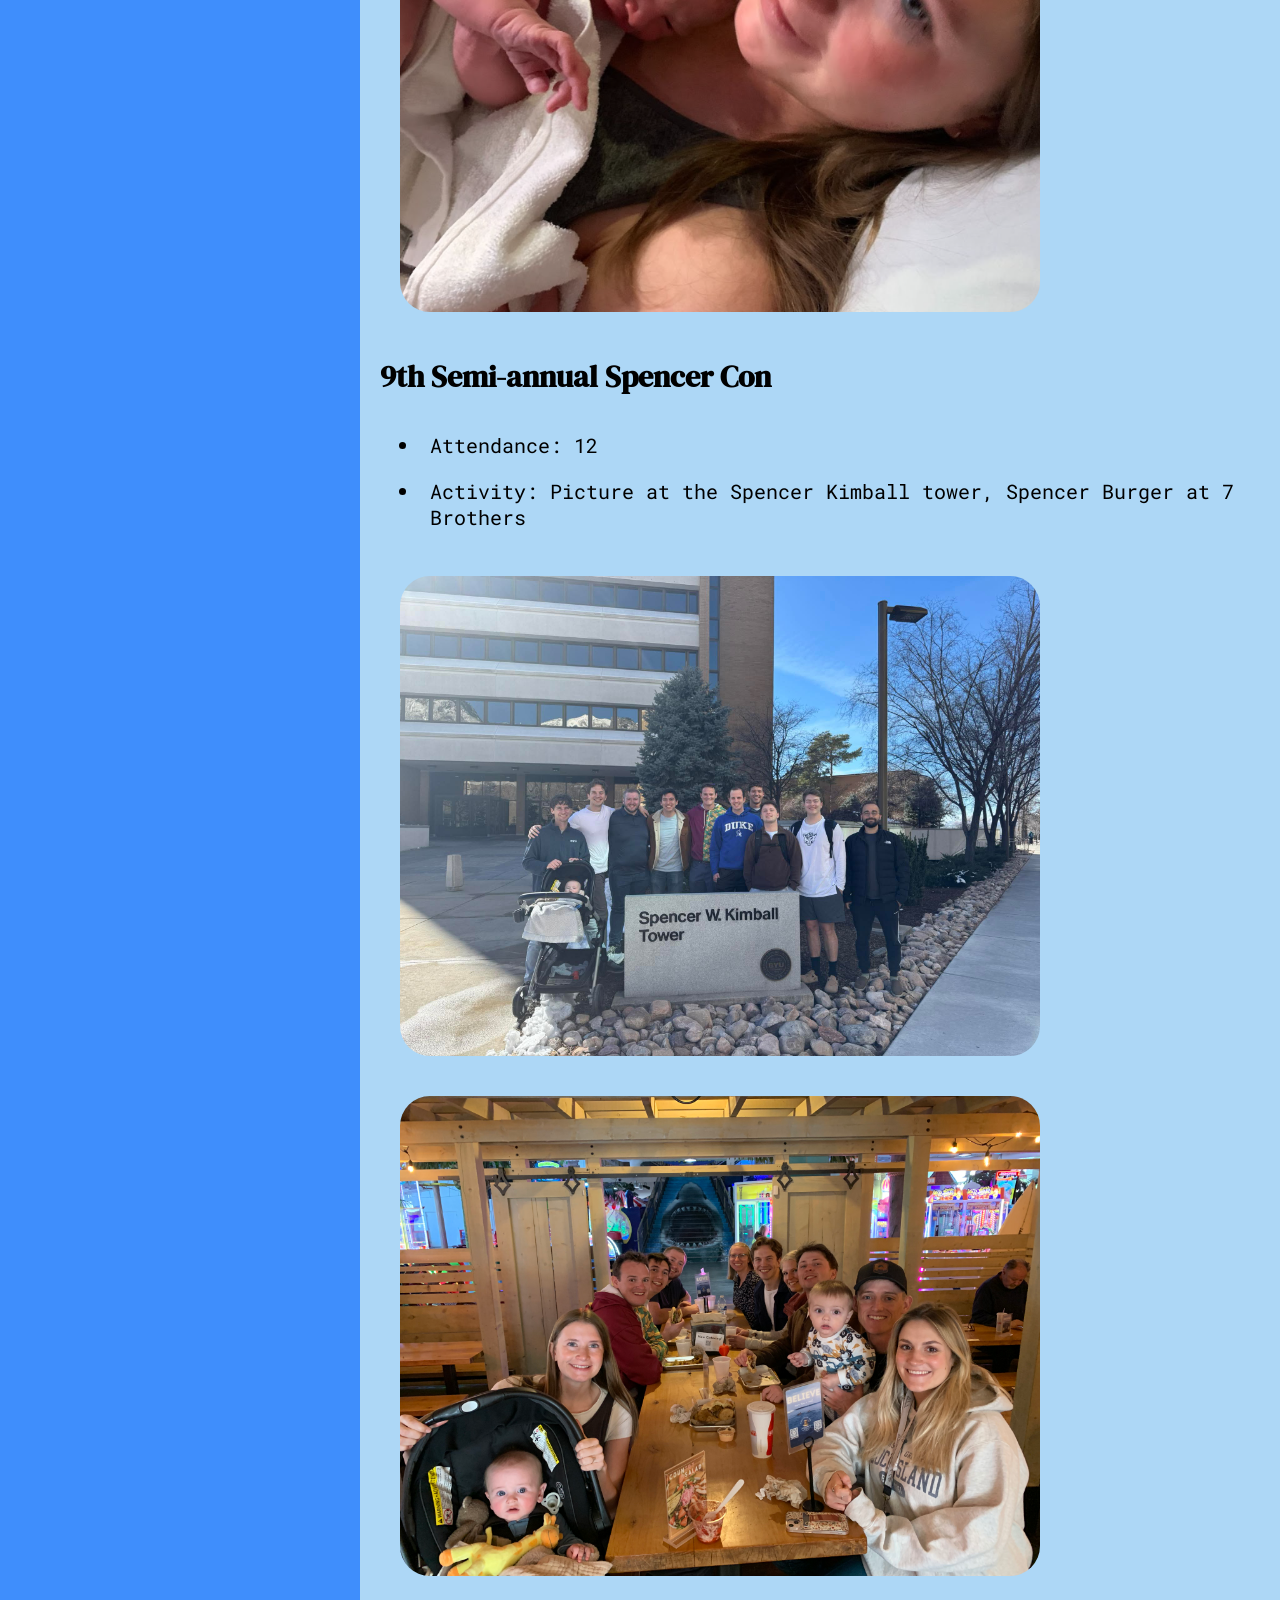
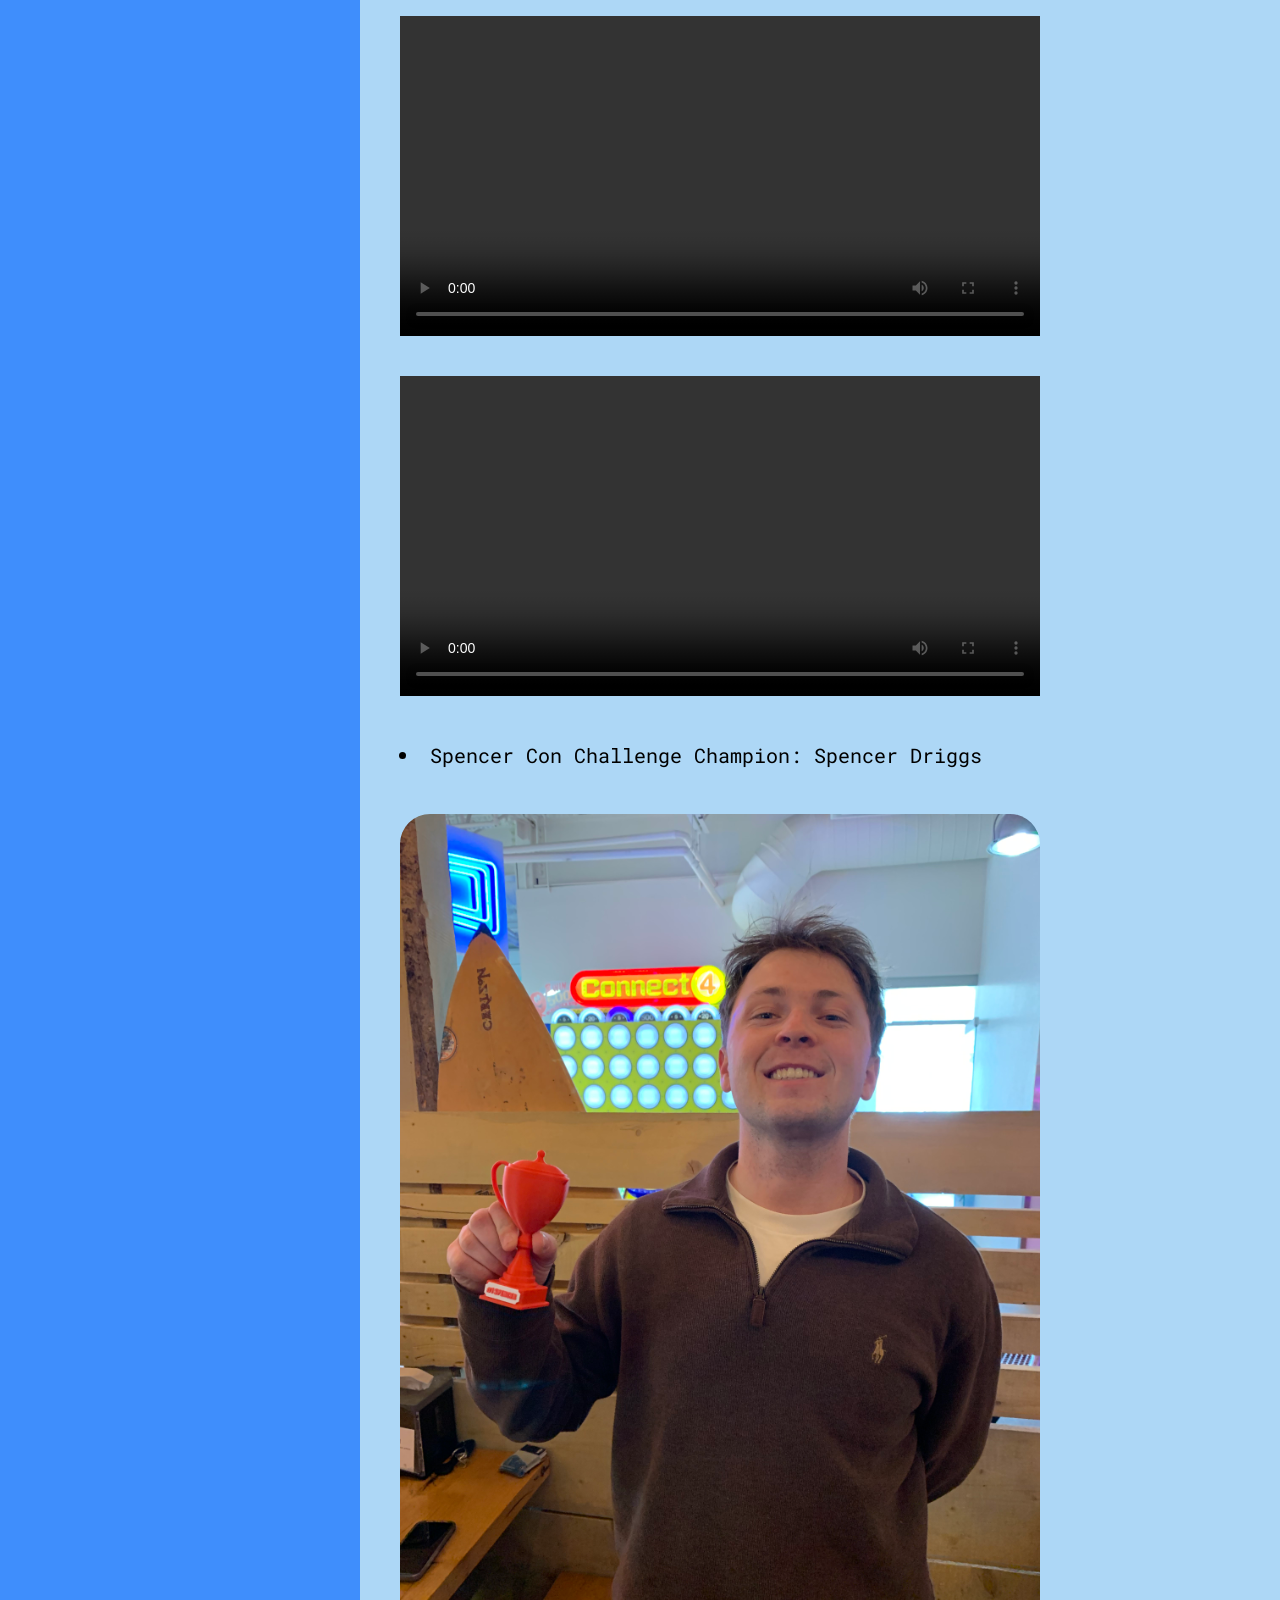
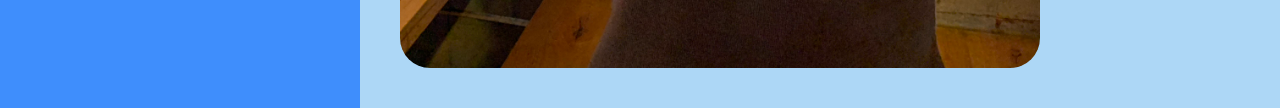
==== commit 67e5da89: "Updated the history and added the home icon on the header" ====
--- a/history.html
+++ b/history.html
@@ -15,10 +15,22 @@
 
 <!-- Header -->
 <header>
+
+    
+    <a class="home-icon" href="index.html">
+        <img src="s_c_icon.png" alt="Home Icon">
+    </a>
+    
     <div class="header-container">
-        <h1>Spencer Con</h1>
-
+        <h1 class="h1-header">
+            Spencer Con
+        </h1> 
+        
     </div>
+
+    <!-- This Header Section is for the Top Button -->
+    <section id="header">
+    </section>
 </header>
 
 <!-- Side Bar Navigation -->
@@ -26,29 +38,52 @@
     <h3>Timeline</h3>
 
     <ul>
-        <li>1st Semi-annual S.C.</li>
-        <li>2nd Semi-annual S.C.</li>
-        <li>3rd Semi-annual S.C.</li>
-        <li>4th Semi-annual S.C.</li>
-        <li>5th Semi-annual S.C.</li>
-        <li>6th Semi-annual S.C.</li>
-        <li>7th Semi-annual S.C.</li>
-        <li>8th Semi-annual S.C.</li>
-        <li>9th Semi-annual S.C.</li>
+        <a href="history.html#SC1">
+            <li>1st Semi-annual S.C.</li>
+        </a>
+        <a href="history.html#SC2">
+            <li>2nd Semi-annual S.C.</li>
+        </a>
+        <a href="history.html#SC3">
+            <li>3rd Semi-annual S.C.</li>
+        </a>
+        <a href="history.html#SC4">
+            <li>4th Semi-annual S.C.</li>
+        </a>
+        <a href="history.html#SC5">
+            <li>5th Semi-annual S.C.</li>
+        </a>
+        <a href="history.html#SC6">
+            <li>6th Semi-annual S.C.</li>
+        </a>
+        <a href="history.html#SC7">
+            <li>7th Semi-annual S.C.</li>
+        </a>
+        <a href="history.html#SC8">
+            <li>8th Semi-annual S.C.</li>
+        </a>
+        <a href="history.html#SC9">
+            <li>9th Semi-annual S.C.</li>
+        </a>
     </ul>
     
+
 </aside>
 
 <body>
     <main>
+        <a href="history.html#header">
+            <button class="floating-btn">Top</button>
+        </a>
+
         <div class="history-container">
 
             <!-- Spencer Con 1 -->
             <section id="SC1">
                 
-                <h1-main>
+                <h1 class="h1-main">
                     1st Semi-annual Spencer Con
-                </h1-main>
+                </h1>
                 
                 <ul>
                     <li>Attendance: 4 Spencers</li>
@@ -58,9 +93,9 @@
             
             <!-- Spencer Con 2 -->
              <section id="SC2">
-                <h1-main>
+                <h1 class="h1-main">
                     2nd Semi-annual Spencer Con
-                </h1-main>
+                </h1>
 
                 <ul>
                     <li> Attendance: 7 Spencers</li>
@@ -81,9 +116,9 @@
 
             <!-- Spencer Con 3 -->
             <section id="SC3">
-                <h1-main>
+                <h1 class="h1-main">
                     3rd Semi-annual Spencer Con
-                </h1-main>
+                </h1>
                 
                 <ul>
                     <li> Attendance: 18 Spencers </li>
@@ -106,9 +141,9 @@
 
             <!-- Spencer Con 4 -->
              <section id="SC4">
-                <h1-main>
+                <h1 class="h1-main">
                     4th Semi-annual Spencer Con
-                </h1-main>
+                </h1>
 
                 <ul>
                     <li> Attendance: 12 Spencers </li>
@@ -125,9 +160,9 @@
             
             <!-- Spencer Con 5 -->
             <section id="SC5">
-                <h1-main>
+                <h1 class="h1-main">
                     5th Semi-annual Spencer Con
-                </h1-main>
+                </h1>
                 
                 <ul>
                     <li> Attendance: 12 Spencers</li>
@@ -143,9 +178,9 @@
 
             <!-- Spencer Con 6 -->
              <section id="SC6">
-                <h1-main>
+                <h1 class="h1-main">
                     6th Semi-annual Spencer Con
-                </h1-main>
+                </h1>
 
                 <ul>
                     <li> Attendance: 3 Spencers </li>
@@ -162,19 +197,24 @@
 
             <!-- Spencer Con 7 -->
              <section id="SC7">
-                <h1-main>
+                <h1 class="h1-main">
                     7th Semi-annual Spencer Con
-                </h1-main>
+                </h1>
 
                 <ul>
                     <li> Attendance: 19 Spencers (Current Record) </li>
                     <li> Activity: Indoor pickleball </li>
                     <li> 1st Spencer Con Challenge Winner: Spencer Klopfer </li>
                 </ul>
-
+                
                 <div class="img-history-container">
                     <img class="img-history" src="spencercon_7_img1.png" alt="Spencer Con Image 1">
                     <img class="img-history" src="spencercon_7_img2.png" alt="Spencer Con Image 2">
+                    
+                    <ul>
+                        <li> Spencer Con Challenge Champion: Spencer Klopfer </li>
+                    </ul>
+
                     <img class="img-history" src="spencercon_7_champion.png" alt="Spencer Con Champion 1">
                 </div>
             </section>
@@ -182,9 +222,9 @@
 
             <!-- Spencer Con 8 -->
              <section id="SC8">
-                <h1-main>
+                <h1 class="h1-main">
                     8th Semi-annual Spencer Con
-                </h1-main>
+                </h1>
 
                 <ul>
                     <li> Attendance: 2 Spencers </li>
@@ -200,9 +240,9 @@
 
             <!-- Spencer Con 9 -->
              <section id="SC9">
-                <h1-main>
+                <h1 class="h1-main">
                     9th Semi-annual Spencer Con
-                </h1-main>
+                </h1>
 
                 <ul>
                     <li> Attendance: 12 </li>
@@ -221,7 +261,9 @@
                         <source src="spencercon_9_mov2.MOV" type="video/mp4">
                     </video>  
                     
-                    
+                    <ul>
+                        <li> Spencer Con Challenge Champion: Spencer Driggs </li>
+                    </ul>
                     <img class="img-history" src="spencercon_9_champion.jpg" alt="Spencer Con 9 Champion">
                 </div>
             </section>
--- a/styles.css
+++ b/styles.css
@@ -55,7 +55,7 @@
 
 /* Animation for the H1 Tag */
 .bounce-in-top {
-	animation: bounce-in-top 1.1s both;
+	animation: bounce-in-top 1s both;
 }
 
 @keyframes bounce-in-top {
@@ -129,7 +129,16 @@
   animation: bounce-in-top 2s;
 }
 
-h1-main {
+.h1-header {
+  color: white;
+  font-family: "DM Serif Display", serif;
+  animation: bounce-in-top 2s;
+  text-align: center;
+  width: auto;
+  display: inline-block;
+}
+
+.h1-main {
   font-size: 30px;
   color: black;
   font-family: "DM Serif Display", serif;
@@ -225,16 +234,51 @@
   box-shadow: inset 4px 4px 12px #c5c5c5, inset -4px -4px 12px #ffffff;
 }
 
+.floating-btn {
+  position: fixed;
+  bottom: 20px;
+  right: 20px;
+  padding: 12 px 18px;
+  font-size: 20px;
+  border: var(--tan);
+  border-radius: 8px;
+  background-color: var(--dusty-taupe);
+  color: white;
+  cursor: pointer;
+
+  z-index: 1000;
+}
+
+a {
+  text-decoration: none;
+}
+
 
 /* ************************************************************************************************************************** */
 /*  ************************************* Containers ********************************************** */
 /* ************************************************************************************************************************** */
 .header-container {
+  display: flex;
   align-items: center;
+  justify-content: center;
+  position: relative;
   margin: 0 auto;
-  
-}
-
+}
+
+
+
+.home-icon {
+  position: absolute;
+  left: 20px;
+}
+
+.home-icon img {
+  height: 4rem;
+  width: auto;
+  display: inline-block;
+}
+
+/* Containers for the main element */
 .main-container {
   align-items: center;
   margin: 0 auto;
@@ -244,6 +288,7 @@
   
 }
 
+/* Containers for the History.html */
 .history-container {
   margin: 20px;
   display: flex;
@@ -272,7 +317,7 @@
   margin-top: 10px;
   margin-bottom: 10px;
   align-items: center;
-  animation: flip-in-hor-bottom 3s;
+  animation: flip-in-hor-bottom 1.5s;
 }
 
 .main-card img {
@@ -288,7 +333,7 @@
 }
 
 .img-history {
-  border-radius: 60px; 
+  border-radius: 50px; 
   padding: 20px;
   max-height: 1000px;
 }
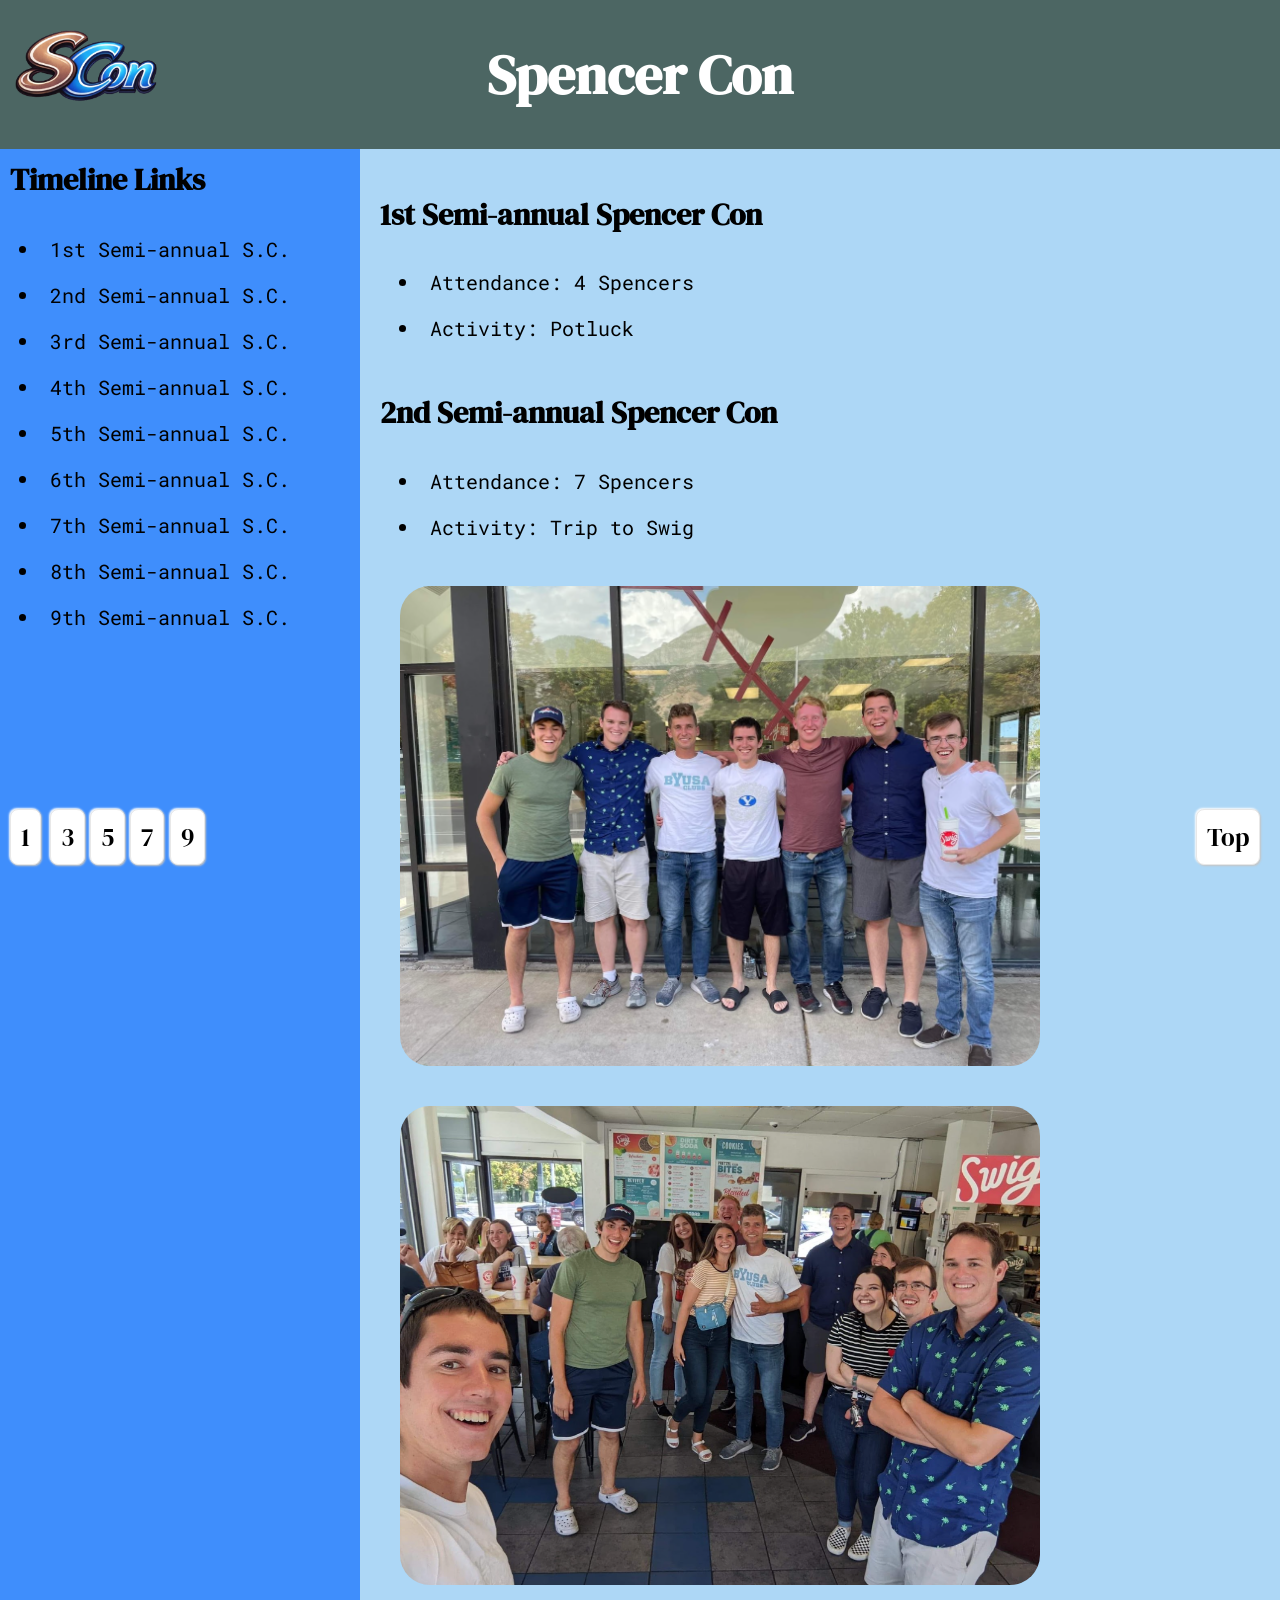
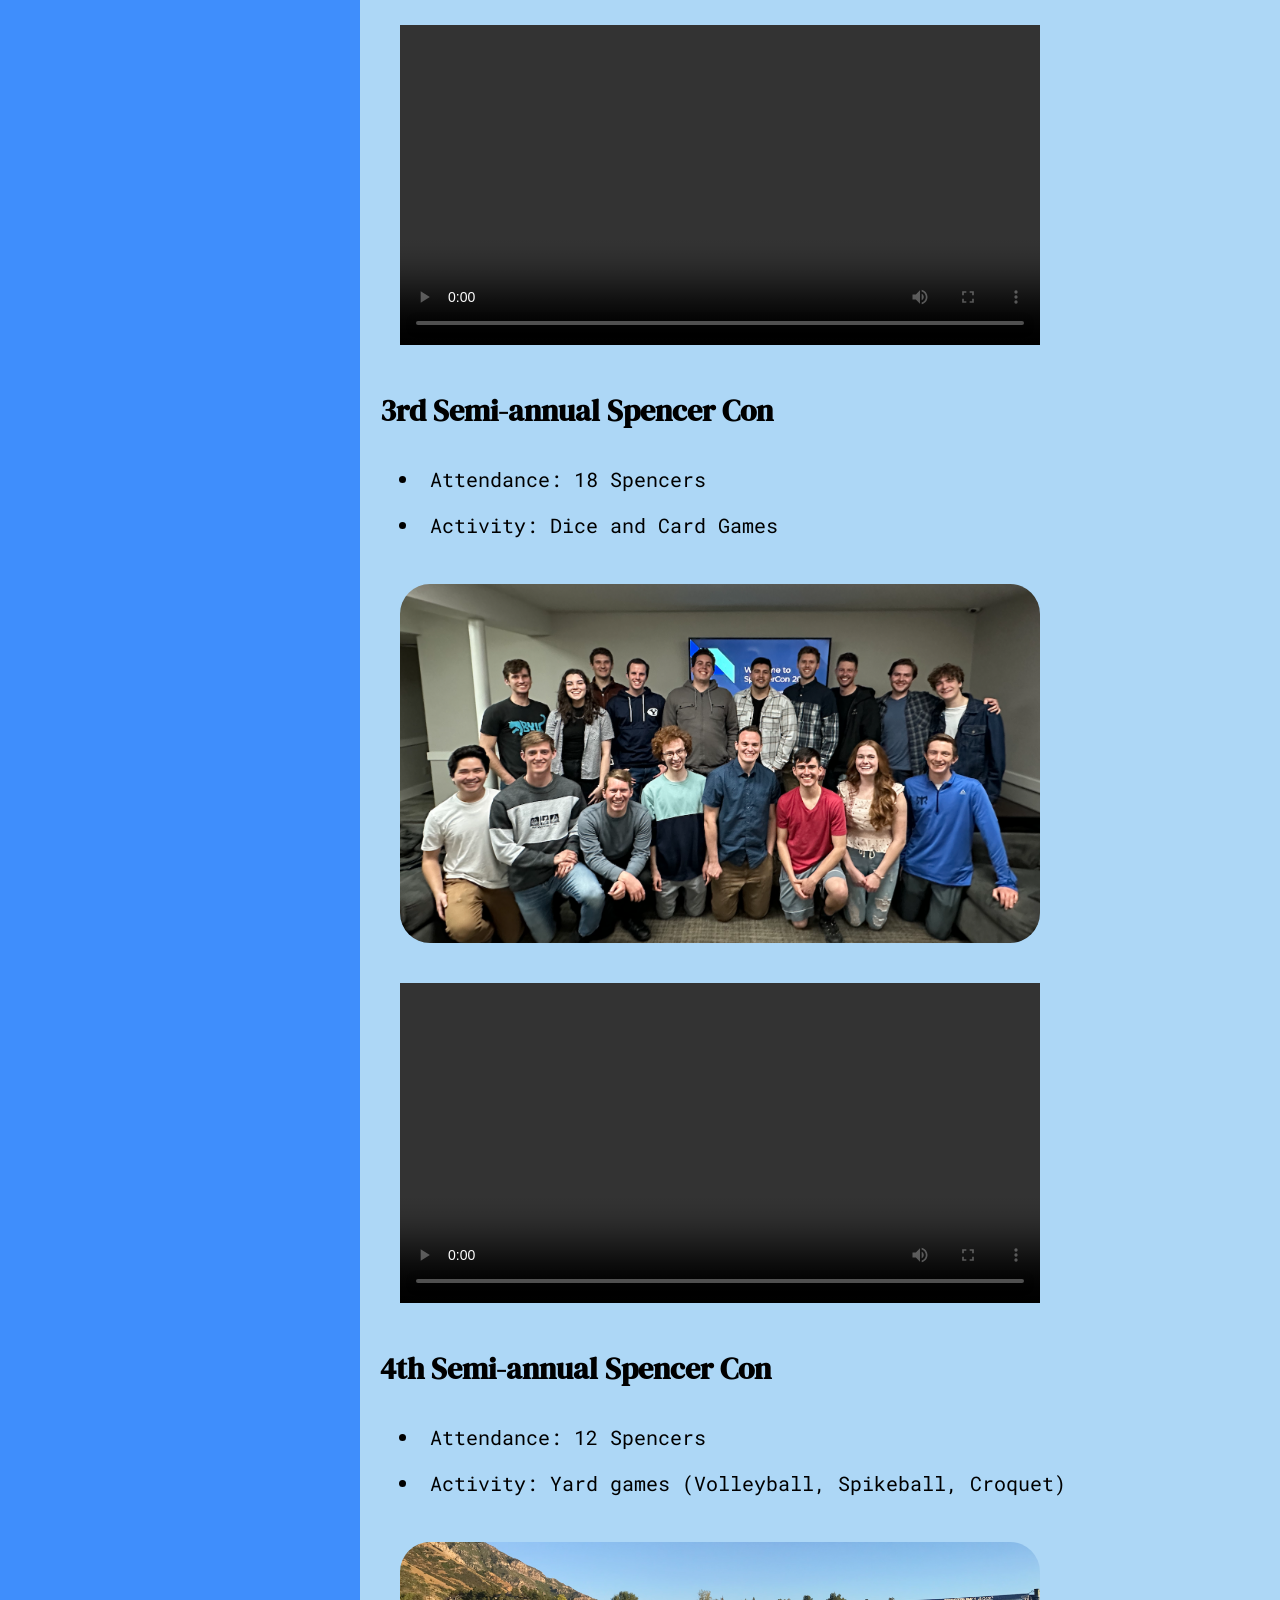
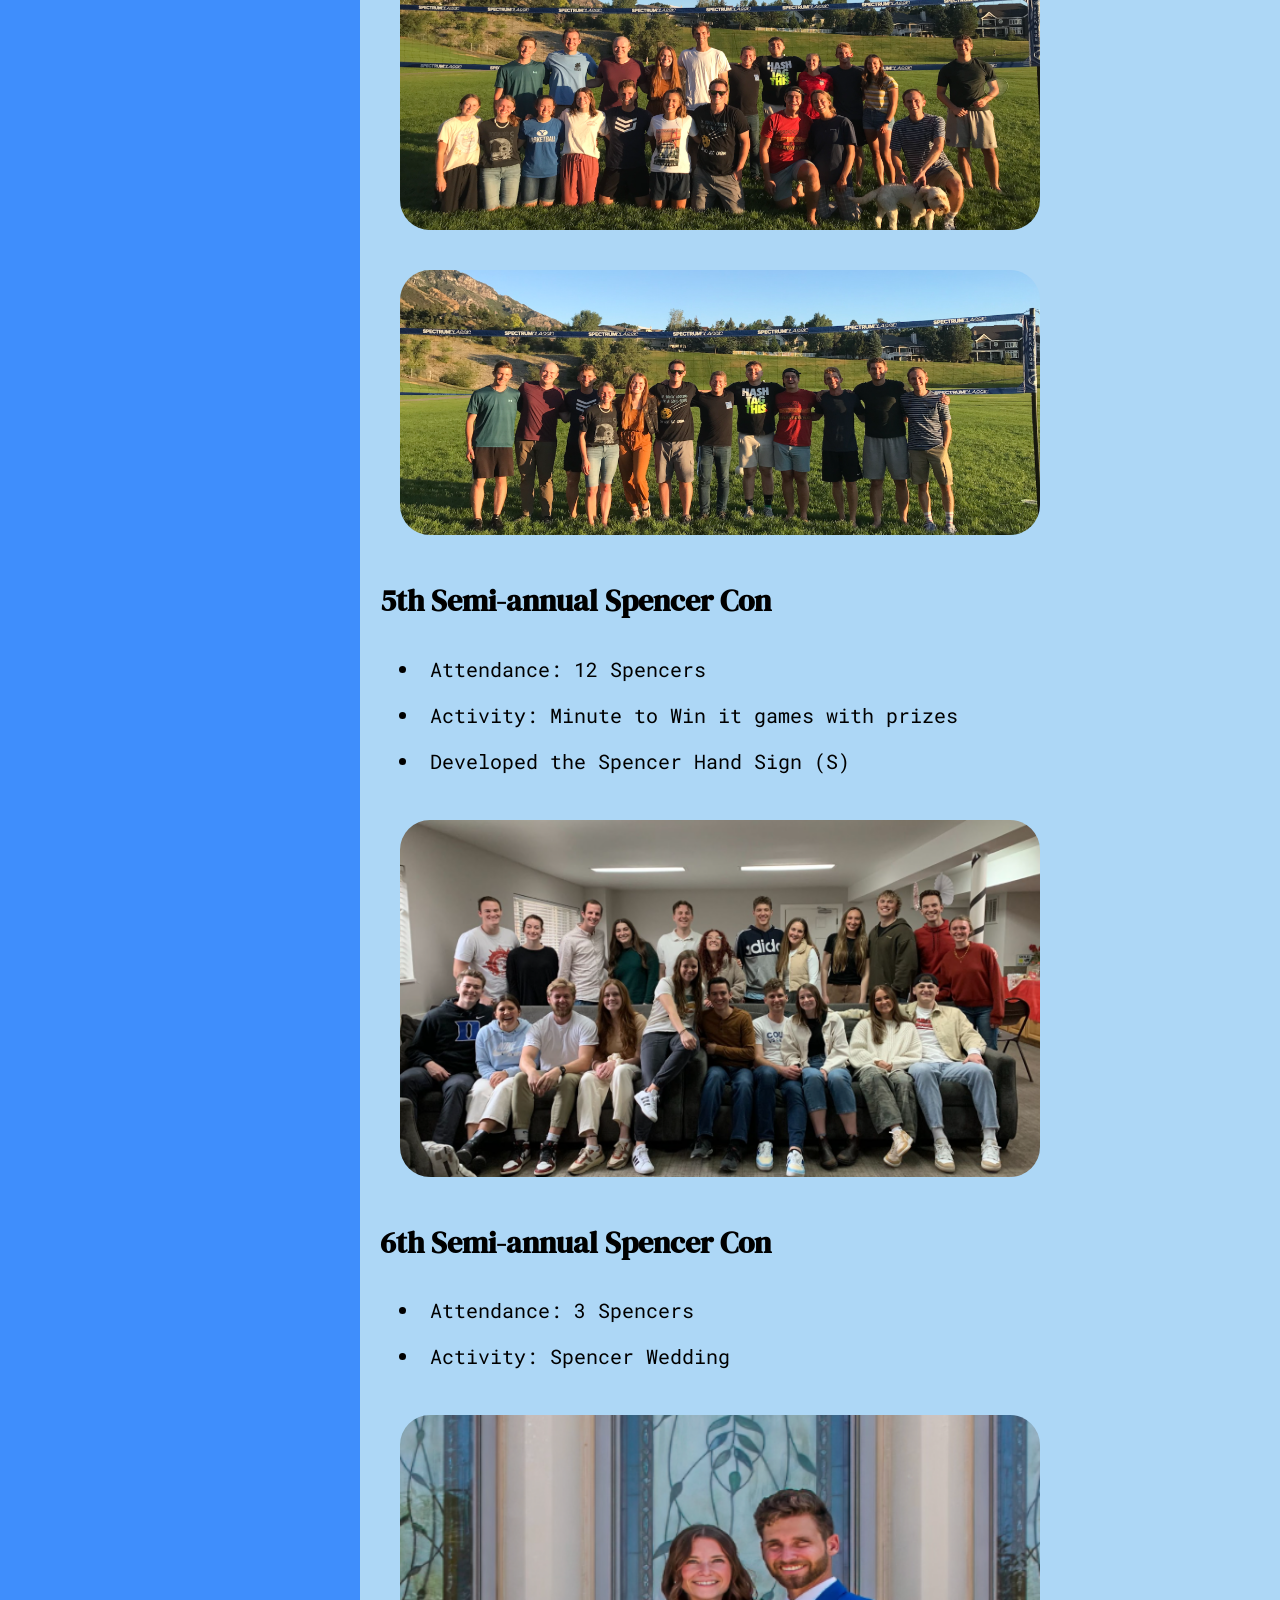
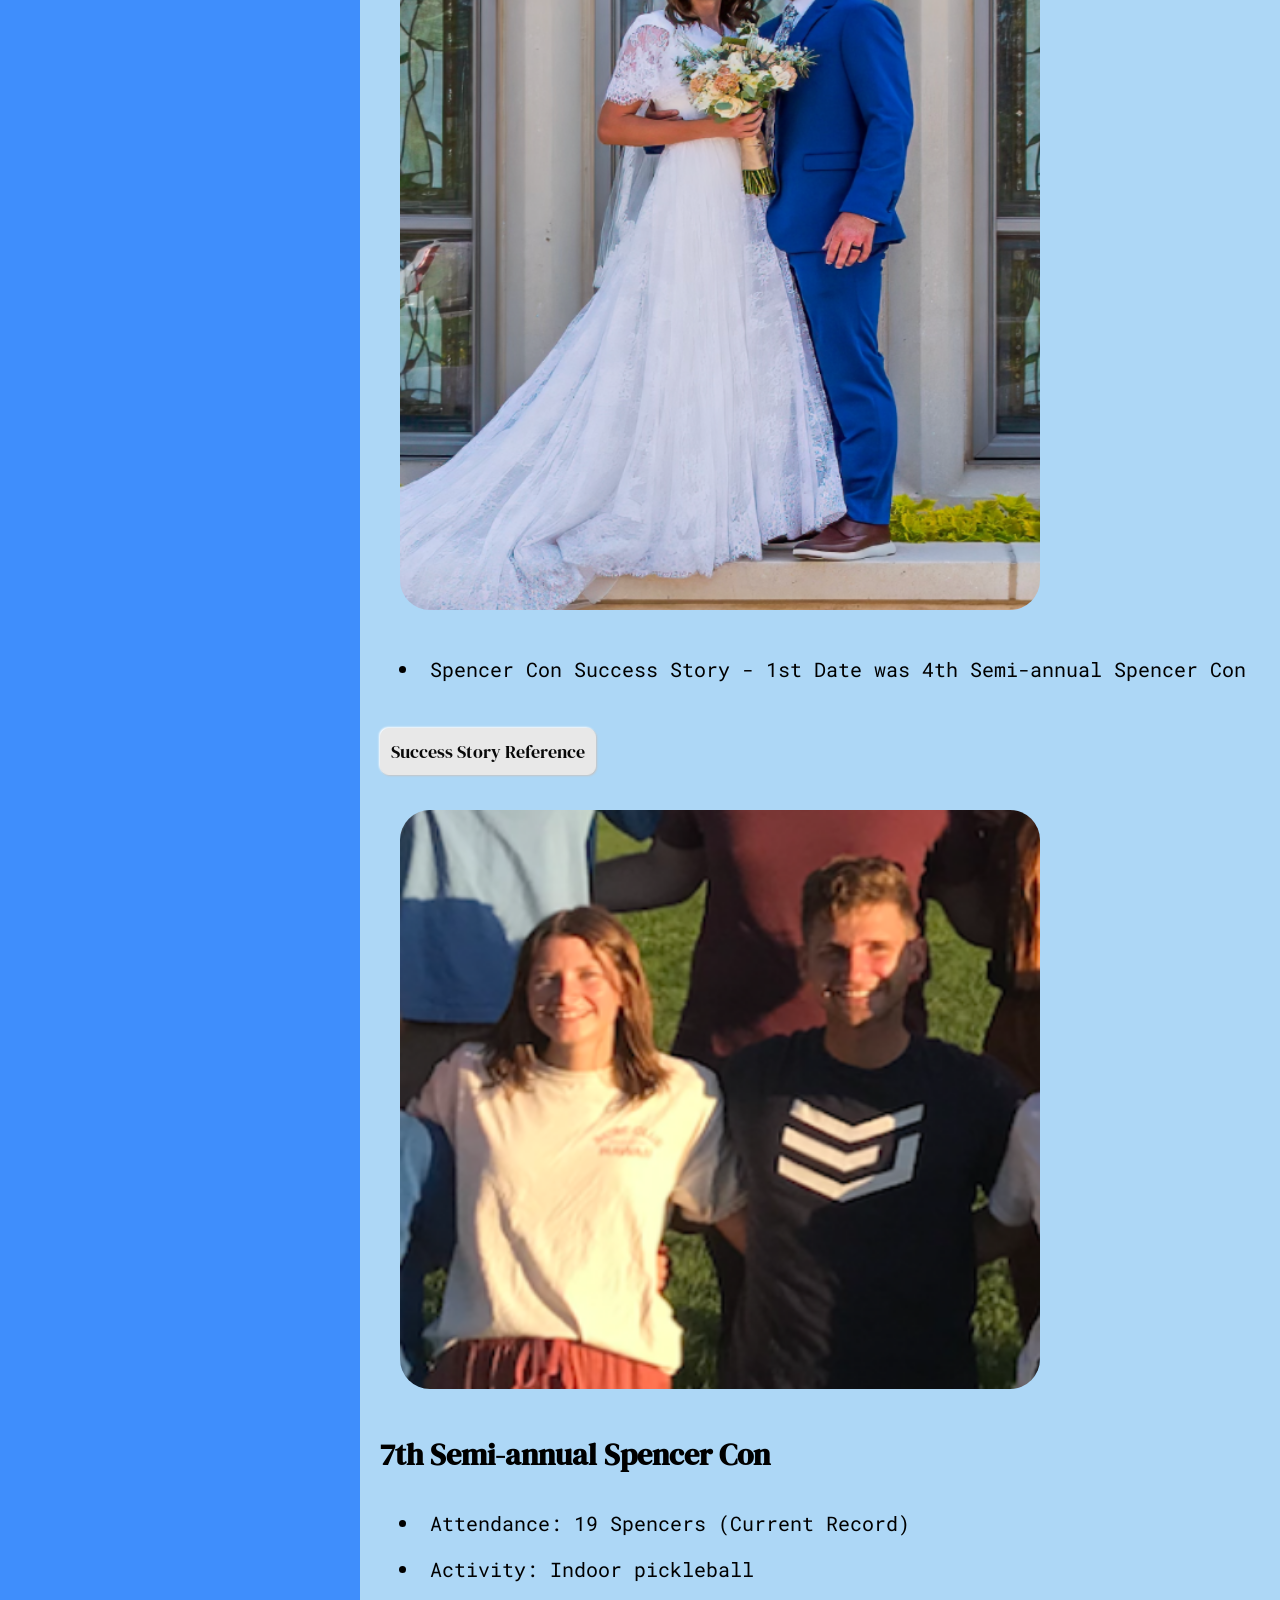
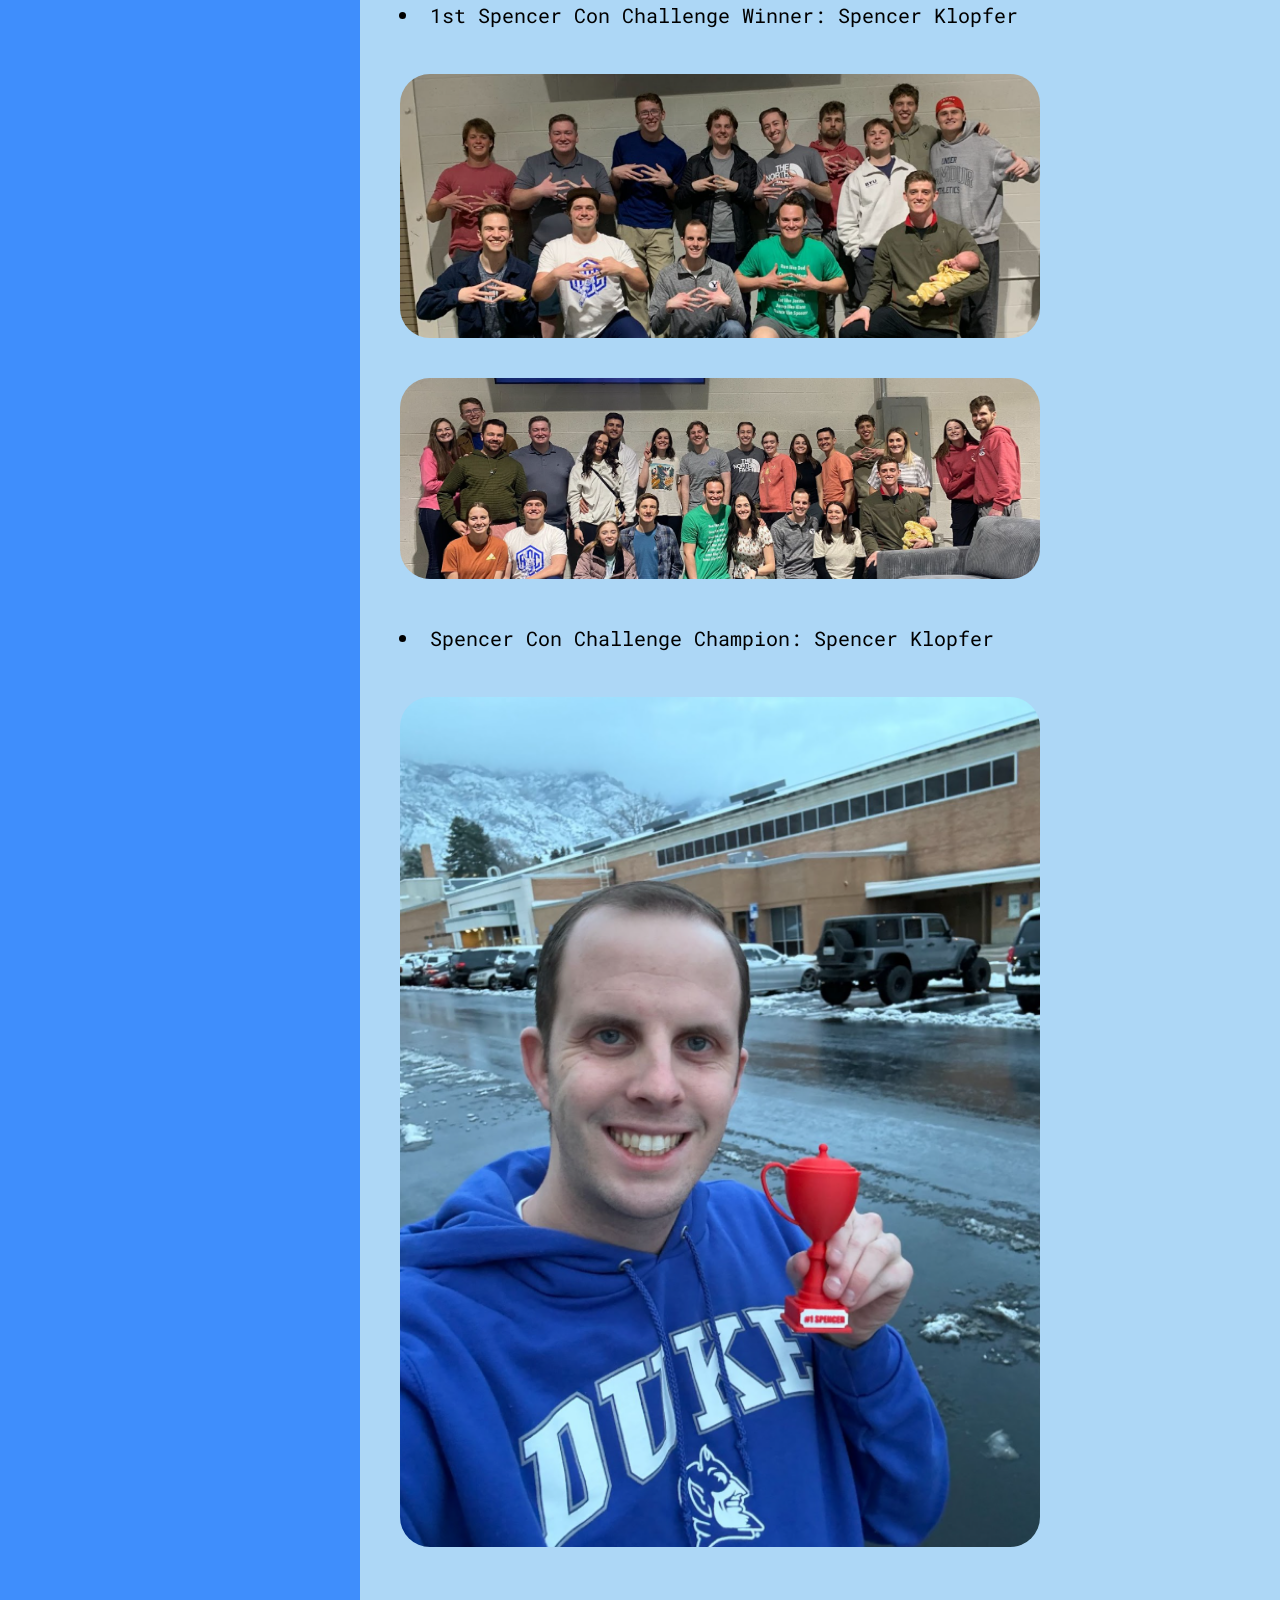
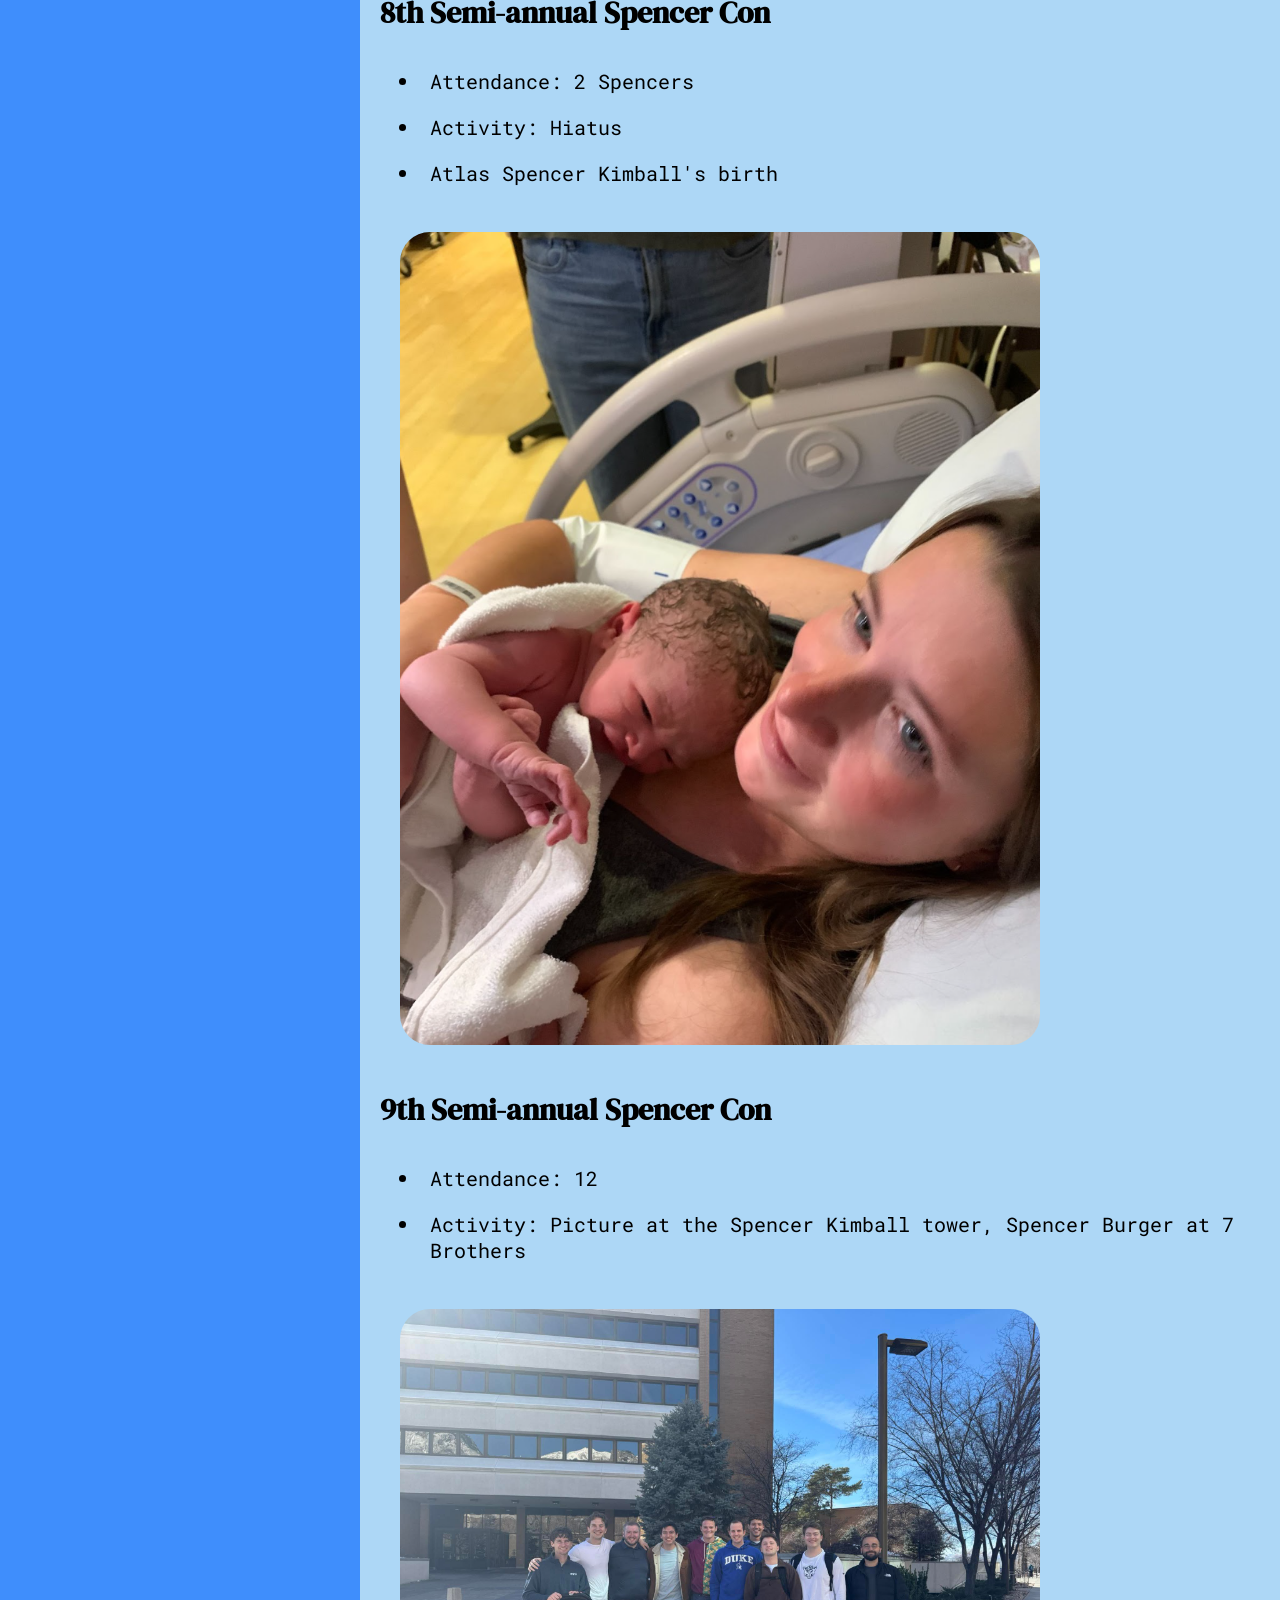
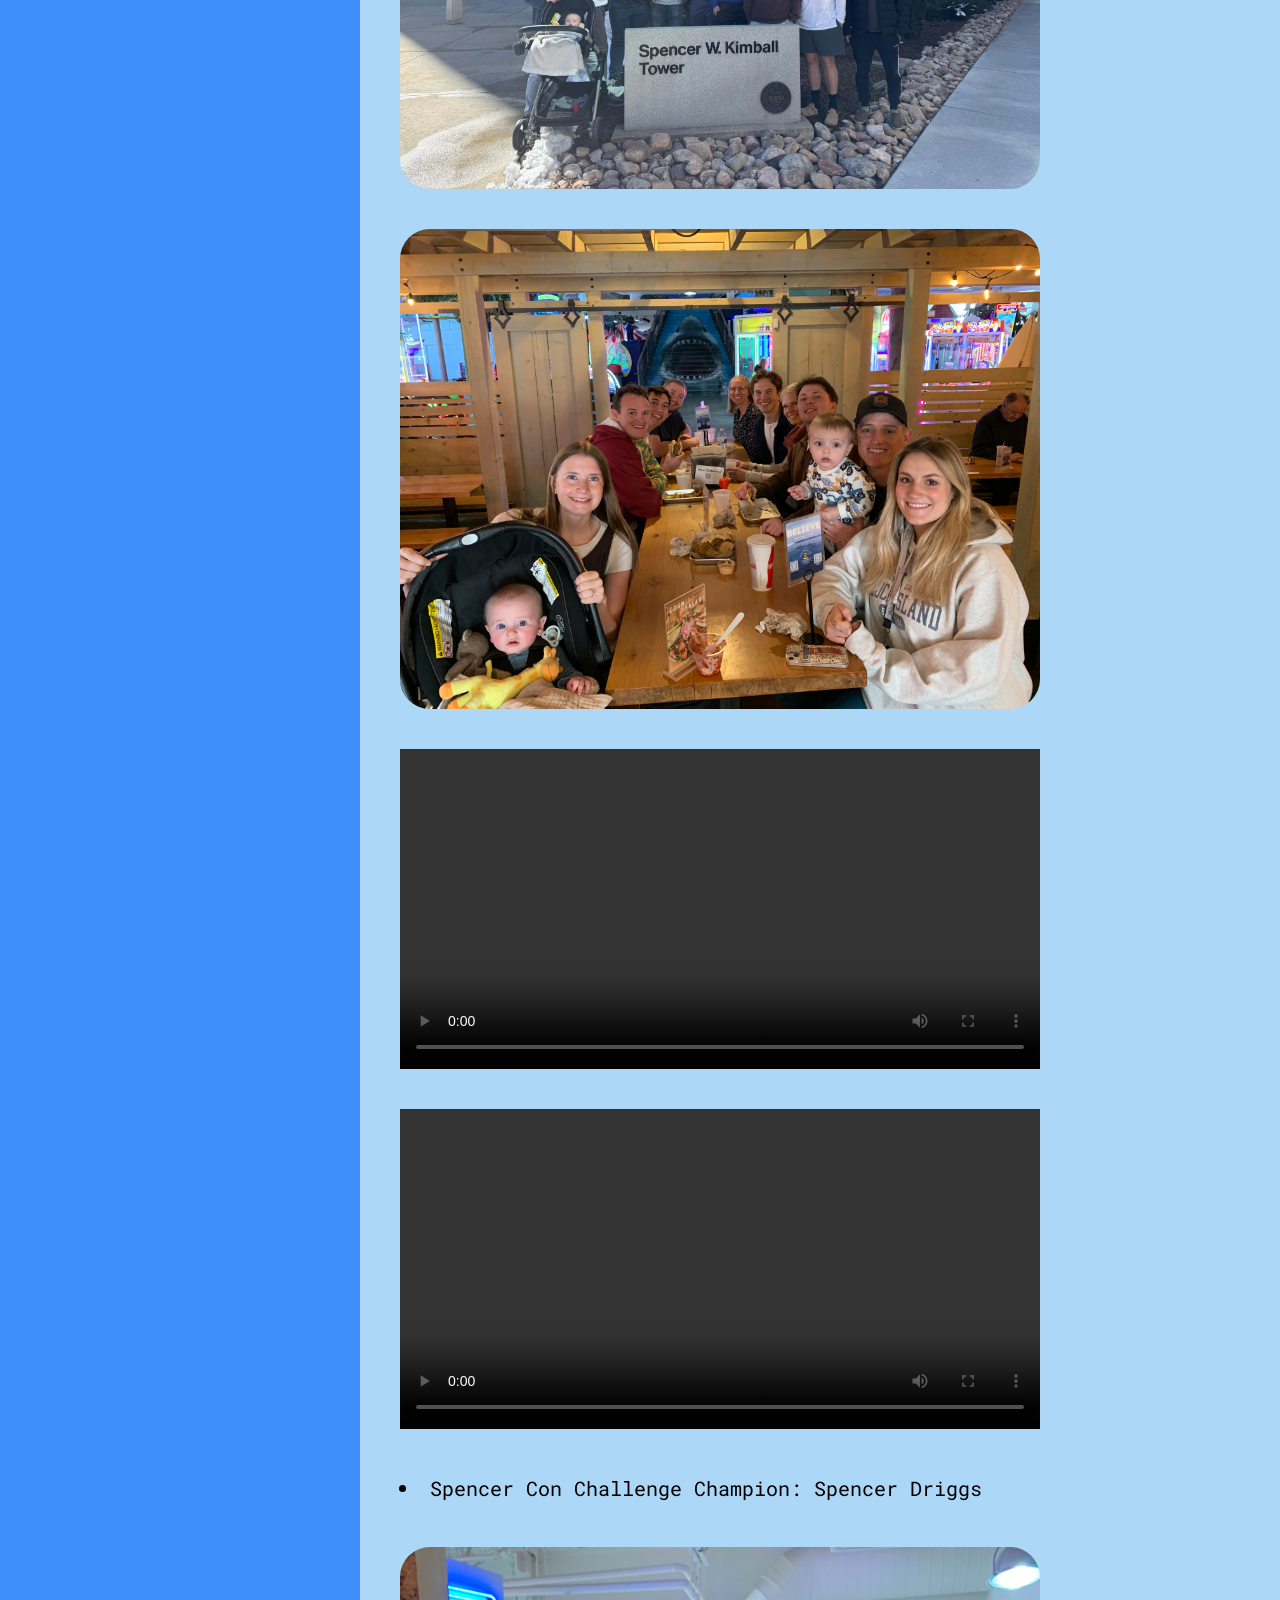
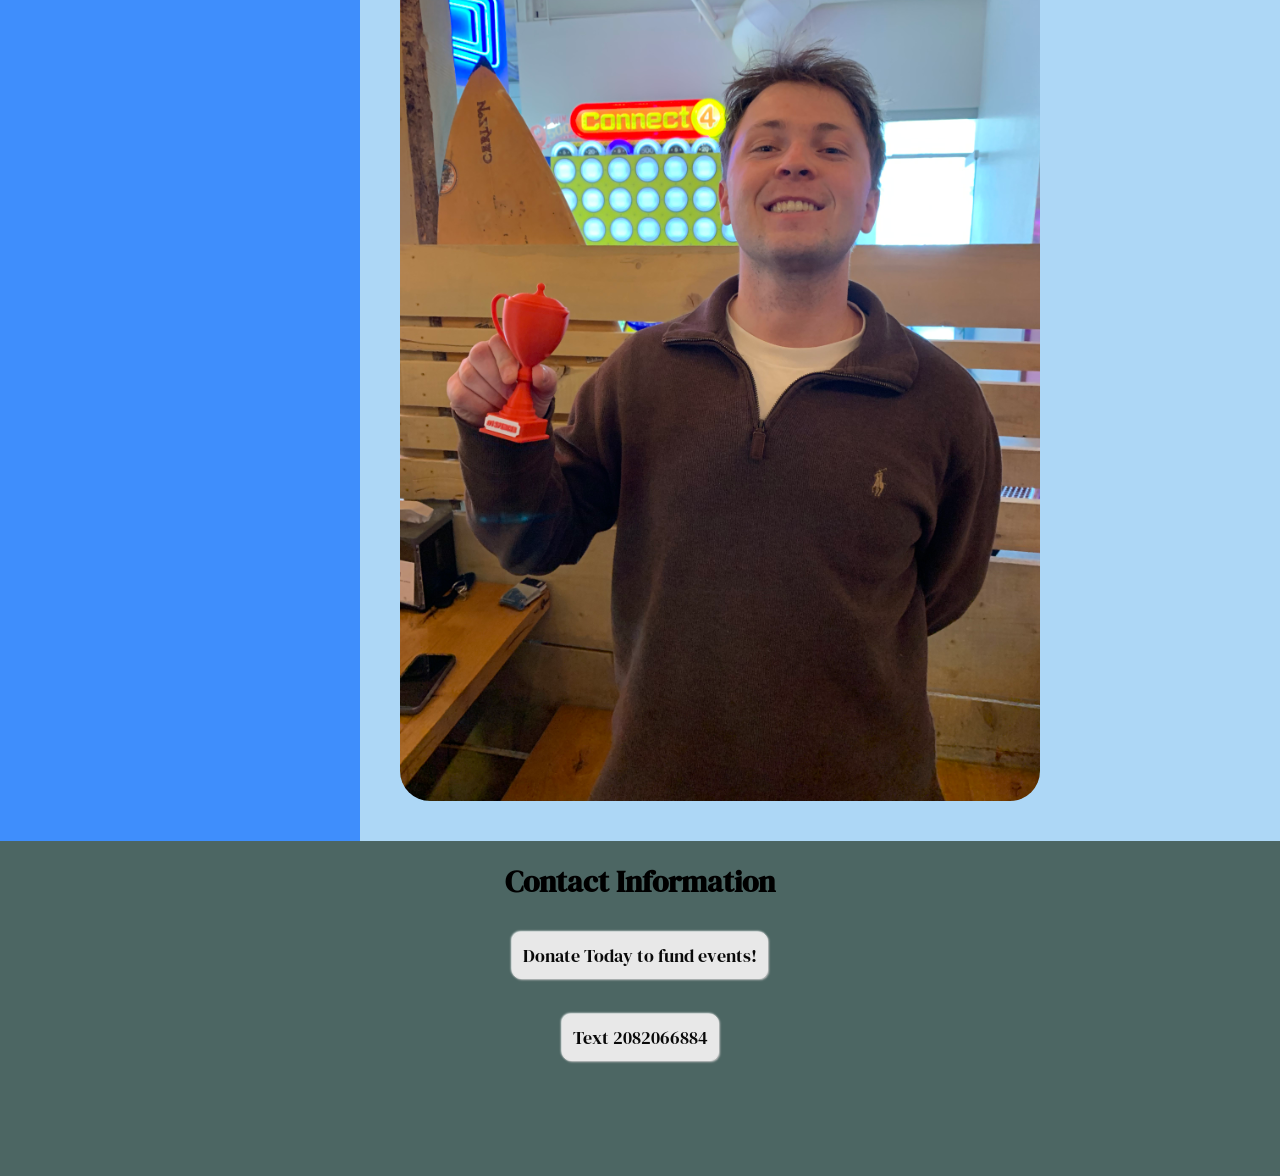
==== commit 340acdc5: "Finished! For now :)" ====
--- a/history.html
+++ b/history.html
@@ -15,10 +15,8 @@
 
 <!-- Header -->
 <header>
-
-    
-    <a class="home-icon" href="index.html">
-        <img src="s_c_icon.png" alt="Home Icon">
+    <a class="home-icon" href="index.html" id="home-icon-animation">
+        <img src="s_con.png" alt="Home Icon">
     </a>
     
     <div class="header-container">
@@ -35,35 +33,35 @@
 
 <!-- Side Bar Navigation -->
 <aside>
-    <h3>Timeline</h3>
+    <h3>Timeline Links</h3>
 
     <ul>
         <a href="history.html#SC1">
-            <li>1st Semi-annual S.C.</li>
+            <li class="nav-links">1st Semi-annual S.C.</li>
         </a>
         <a href="history.html#SC2">
-            <li>2nd Semi-annual S.C.</li>
+            <li class="nav-links">2nd Semi-annual S.C.</li>
         </a>
         <a href="history.html#SC3">
-            <li>3rd Semi-annual S.C.</li>
+            <li class="nav-links">3rd Semi-annual S.C.</li>
         </a>
         <a href="history.html#SC4">
-            <li>4th Semi-annual S.C.</li>
+            <li class="nav-links">4th Semi-annual S.C.</li>
         </a>
         <a href="history.html#SC5">
-            <li>5th Semi-annual S.C.</li>
+            <li class="nav-links">5th Semi-annual S.C.</li>
         </a>
         <a href="history.html#SC6">
-            <li>6th Semi-annual S.C.</li>
+            <li class="nav-links">6th Semi-annual S.C.</li>
         </a>
         <a href="history.html#SC7">
-            <li>7th Semi-annual S.C.</li>
+            <li class="nav-links">7th Semi-annual S.C.</li>
         </a>
         <a href="history.html#SC8">
-            <li>8th Semi-annual S.C.</li>
+            <li class="nav-links">8th Semi-annual S.C.</li>
         </a>
         <a href="history.html#SC9">
-            <li>9th Semi-annual S.C.</li>
+            <li class="nav-links">9th Semi-annual S.C.</li>
         </a>
     </ul>
     
@@ -72,8 +70,24 @@
 
 <body>
     <main>
+        <!-- Floating Button Links -->
         <a href="history.html#header">
-            <button class="floating-btn">Top</button>
+            <button class="floating-btn" id="top-btn">Top</button>
+        </a>
+        <a href="history.html#SC1">
+            <button class="floating-btn" id="sc1-btn">1</button>
+        </a>
+        <a href="history.html#SC3">
+            <button class="floating-btn" id="sc3-btn">3</button>
+        </a>
+        <a href="history.html#SC5">
+            <button class="floating-btn" id="sc5-btn">5</button>
+        </a>
+        <a href="history.html#SC7">
+            <button class="floating-btn" id="sc7-btn">7</button>
+        </a>
+        <a href="history.html#SC9">
+            <button class="floating-btn" id="sc9-btn">9</button>
         </a>
 
         <div class="history-container">
@@ -185,11 +199,18 @@
                 <ul>
                     <li> Attendance: 3 Spencers </li>
                     <li> Activity: Spencer Wedding </li>
-                    <li> Spencer Con Success Story - 1st Date was 4th Semi-annual Spencer Con </li>
                 </ul>
 
                 <div class="img-history-container">
                     <img class="img-history" src="spencercon_6_img1_hiatus.png" alt="Spencer Con 6 Wedding">
+
+                    <ul>
+                        <li>Spencer Con Success Story - 1st Date was 4th Semi-annual Spencer Con</li>
+                    </ul>
+                    
+                        <a href="history.html#SC4"><button>Success Story Reference</button></a>
+                    
+                    <img class="img-history" src="spencercon_6_img2.png" alt="Spencer Con 1st Date">
                 </div>
 
             </section>
@@ -273,6 +294,28 @@
     </main>
 </body>
 
+<footer>
+    <div class="footer-container">
+        <h3>Contact Information</h3>
+        
+        <a target="_blank" href="https://venmo.com/u/Spencer-Kimball-20">
+            <button>
+                Donate Today to fund events!
+            </button>
+        </a>
+        
+        <a href="sms:2082066884">
+            <button>Text 2082066884</button>
+        </a>
+    </div>
+
+    <br>
+    <br>
+    <br>
+    <br>
+    <br>
+</footer>
+
 
 
 </html>
--- a/styles.css
+++ b/styles.css
@@ -34,7 +34,7 @@
 }
 
 /* ************************************************************************************************************************** */
-/* ***************** Including On Load Animations ************************************ */
+/* ***************** Objective - Including On Load Animations ************************************ */
 /* ************************************************************************************************************************** */
 
 /* Animation for the Cards */
@@ -95,6 +95,52 @@
   }
 }
 
+/* Animation for the Nav Buttons on the Bottom */
+.slide-in-left {
+	animation: slide-in-left 0.5s cubic-bezier(0.250, 0.460, 0.450, 0.940) forwards;
+}
+
+@keyframes slide-in-left {
+  0% {
+    transform: translateX(-1000px);
+    opacity: 0;
+  }
+  100% {
+    transform: translateX(0);
+    opacity: 1;
+  }
+}
+
+.slide-in-right {
+	animation: slide-in-right 0.5s cubic-bezier(0.250, 0.460, 0.450, 0.940) both;
+}
+
+@keyframes slide-in-right {
+  0% {
+    transform: translateX(1000px);
+    opacity: 0;
+  }
+  100% {
+    transform: translateX(0);
+    opacity: 1;
+  }
+}
+
+/* Animation for the Main SCon Icon */
+.swirl-in-fwd {
+	animation: swirl-in-fwd 2s cubic-bezier(0.550, 0.085, 0.680, 0.530) both;
+}
+
+@keyframes swirl-in-fwd {
+  0% {
+    transform: rotate(-540deg) scale(0);
+    opacity: 0;
+  }
+  100% {
+    transform: rotate(0) scale(1);
+    opacity: 1;
+  }
+}
 
 /* ************************************************************************************************************************* */
 /* ************************************************ Main/Default Setup ************************************************ */
@@ -175,6 +221,7 @@
   font-family: "Roboto Mono", monospace;
   font-size: 20px;
   padding: 10px;
+  color: black;
 }
 
 
@@ -222,7 +269,7 @@
   cursor: pointer;
   border: 1px solid #e8e8e8;
   transition: all 0.3s;
-  box-shadow: 6px 6px 12px #c5c5c5, -6px -6px 12px #ffffff;
+  box-shadow: 1px 1px 2px #c5c5c5, -1px -1px 2px #ffffff;
   
   padding: 10px;
   margin-bottom: 15px;
@@ -234,19 +281,69 @@
   box-shadow: inset 4px 4px 12px #c5c5c5, inset -4px -4px 12px #ffffff;
 }
 
+button:hover {
+  transform: scale(1.1);
+}
+
 .floating-btn {
   position: fixed;
   bottom: 20px;
   right: 20px;
-  padding: 12 px 18px;
-  font-size: 20px;
-  border: var(--tan);
+  font-size: 25px;
+  /* border: var(--tan); */
   border-radius: 8px;
-  background-color: var(--dusty-taupe);
-  color: white;
+  background-color: white;
+  /* background-color: var(--dusty-taupe); */
+  color: black;
   cursor: pointer;
 
   z-index: 1000;
+}
+
+#top-btn {
+  animation: slide-in-left 2.5s;
+}
+
+.floating-btn:hover {
+  transform: scale(1.2);
+}
+
+#home-icon-animation {
+  animation: swirl-in-fwd 2.5s;
+}
+
+/* *************************************************** */
+/* Floating Links to Each SpencerCon Event*/
+/* *************************************************** */
+#sc1-btn {
+  left: 10px;
+  width: fit-content;
+  animation: slide-in-left 1s;
+  /* border: solid black 2px; */
+}
+
+#sc3-btn {
+  left: 50px;
+  width: fit-content;
+  animation: slide-in-left 1.2s;
+}
+
+#sc5-btn {
+  left: 90px;
+  width: fit-content;
+  animation: slide-in-left 1.4s;
+}
+
+#sc7-btn {
+  left: 130px;
+  width: fit-content;
+  animation: slide-in-left 1.6s;
+}
+
+#sc9-btn {
+  left: 170px;
+  width: fit-content;
+  animation: slide-in-left 1.8s;
 }
 
 a {
@@ -265,18 +362,36 @@
   margin: 0 auto;
 }
 
-
+.footer-container {
+  display: flex;
+  align-items: center;
+  justify-content: center;
+  margin: 0 auto;
+  position: relative;
+  flex-direction: column;
+}
 
 .home-icon {
   position: absolute;
-  left: 20px;
+  left: 15px;
+  top: 20px;
 }
 
 .home-icon img {
-  height: 4rem;
+  height: 2rem;
   width: auto;
   display: inline-block;
 }
+
+.home-icon:hover {
+  transform: scale(1.2);
+}
+
+.nav-links:hover {
+  transform: scale(1.2);
+  font-family: "DM Serif Display", serif;
+}
+
 
 /* Containers for the main element */
 .main-container {
@@ -327,7 +442,6 @@
 }
 
 
-
 .img-history, .history-video {
   width: 20rem;
 }
@@ -486,6 +600,16 @@
     display:block;
 
   }
+
+  .home-icon img {
+    height: 3.7rem;
+  }
+
+  .home-icon {
+    position: absolute;
+    left: 15px;
+    top: 25px;
+  }
 }
 
 
@@ -513,6 +637,16 @@
   .img-history, .history-video {
     width: 40rem;
   }
+
+  .home-icon img {
+    height: 4.5rem;
+  }
+
+  .home-icon {
+    position: absolute;
+    left: 15px;
+    top: 30px;
+  }
 }
 
 /* Extra Extra Large Screen */
